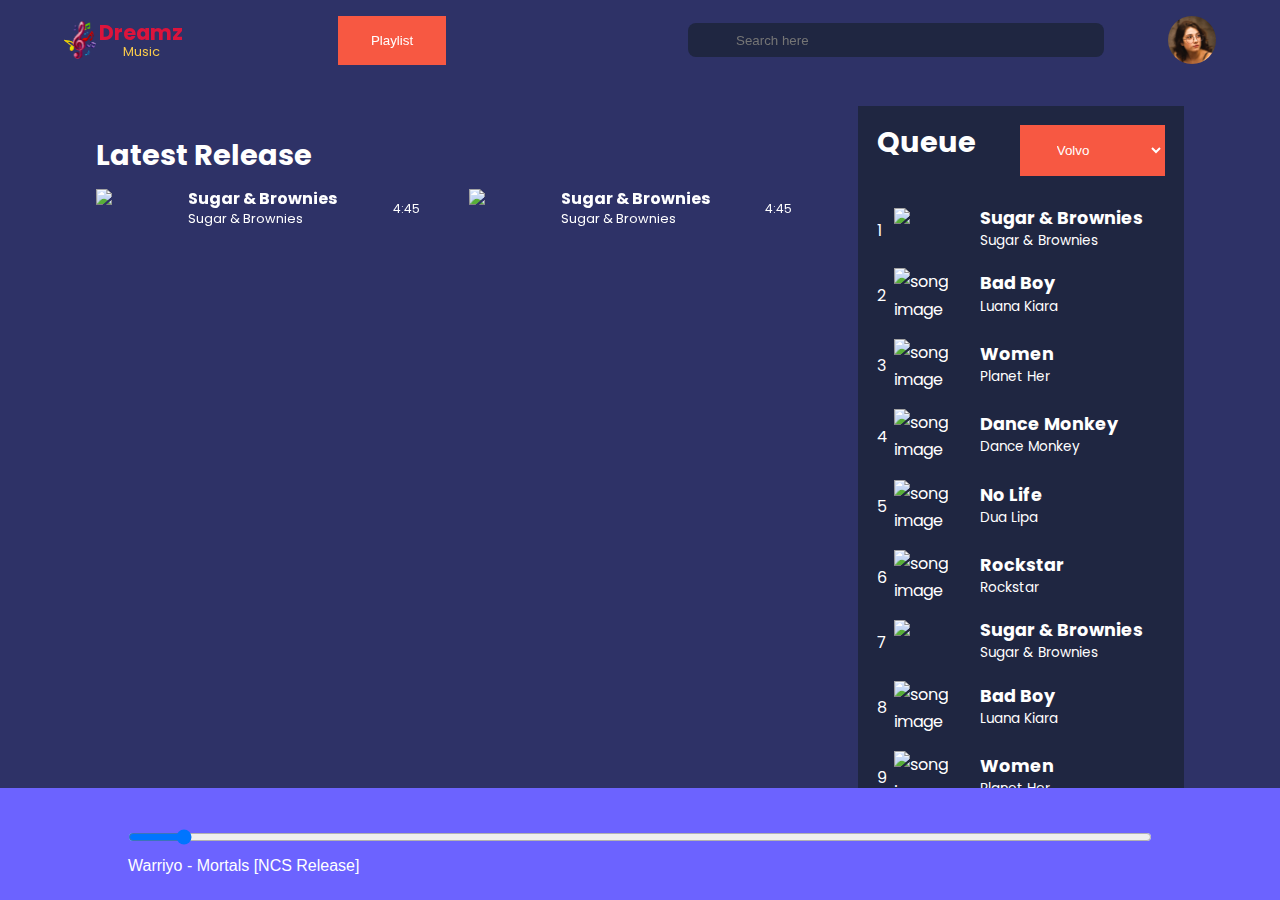
==== singleScreen.html @ 4798f941 "Start worcking on single song screen" ====
<!DOCTYPE html>
<html lang="en">

<head>
    <meta charset="UTF-8" />
    <meta name="viewport" content="width=device-width, initial-scale=1.0" />
    <meta http-equiv="X-UA-Compatible" content="ie=edge" />

    <title>Single Screen</title>

    <!-- Iconsout cdn -->
    <link rel="stylesheet" href="https://unicons.iconscout.com/release/v4.0.0/css/line.css" />

    <!-- swiper js used for slider -->
    <link rel="stylesheet" href="https://cdn.jsdelivr.net/npm/swiper@8/swiper-bundle.min.css" />

    <!-- costom css -->
    <link rel="stylesheet" href="single.css" />

</head>

<body>
    <!-- navigation starts -->
    <nav>
        <div class="container nav__container">
            <a href="index.html" class="logo__image">
                <img src="images/Music-logo.png">
                <div class="logo_info">
                    <h4>Dreamz</h4>
                    <p>Music</p>
                </div>
            </a>

            <div class="nav__playlist">
                <button class="playlist btn btn-primary">Playlist</button>
            </div>

            <ul class="nav__menu">

                <form class="search__form">
                    <input type="search" placeholder="Search here">
                    <div class="search__icon">
                        <i class="uil uil-search"></i>
                    </div>
                    <div class="search__icon-voice">
                        <i class="uil uil-microphone"></i>
                    </div>
                </form>

                <div class="nav__notification">
                    <i class="uil uil-bell"></i>
                </div>

                <div href="index.html" class="user__image">
                    <img src="images/user.jpg">
                </div>

            </ul>
            <button class="open-menu-btn">
                <i class="uil uil-list-ul"></i>
            </button>
            <button class="close-menu-btn">
                <i class="uil uil-multiply"></i>
            </button>
        </div>
    </nav>
    <!-- navigation ends -->


    <!-- Main Starts -->
    <section class="container main__container">

        <main class="main__left scroll__hide">

            <div class="latest__release swiper mySwiper2">

                <div class="latest__release-heading">
                    <h2>Latest Release</h2>
                </div>

                <div class="latest__release-cards swiper-wrapper">

                    <div class="release-card swiper-slide">
                        <div class="release__image">
                            <img src="https://a10.gaanacdn.com/gn_img/albums/10q3ZR1352/0q3ZoNg0W5/size_m.webp">
                        </div>
                        <div class="release__song-title">
                            <h4>Sugar & Brownies</h4>
                            <p>Sugar & Brownies</p>
                        </div>
                        <div class="release__song-details">
                            <div class="release__song-rating">
                                <i class="uil uil-heart"></i>
                                <i class="uil uil-heart"></i>
                                <i class="uil uil-heart"></i>
                            </div>
                            <div class="release__song-duration">
                                <p>4:45</p>
                            </div>
                        </div>
                    </div>

                    <div class="release-card swiper-slide">
                        <div class="release__image">
                            <img src="https://a10.gaanacdn.com/gn_img/albums/10q3ZR1352/0q3ZoNg0W5/size_m.webp">
                        </div>
                        <div class="release__song-title">
                            <h4>Sugar & Brownies</h4>
                            <p>Sugar & Brownies</p>
                        </div>
                        <div class="release__song-details">
                            <div class="release__song-rating">
                                <i class="uil uil-heart"></i>
                                <i class="uil uil-heart"></i>
                                <i class="uil uil-heart"></i>
                            </div>
                            <div class="release__song-duration">
                                <p>4:45</p>
                            </div>
                        </div>
                    </div>

                    <div class="release-card swiper-slide">
                        <div class="release__image">
                            <img src="https://a10.gaanacdn.com/gn_img/albums/10q3ZR1352/0q3ZoNg0W5/size_m.webp">
                        </div>
                        <div class="release__song-title">
                            <h4>Sugar & Brownies</h4>
                            <p>Sugar & Brownies</p>
                        </div>
                        <div class="release__song-details">
                            <div class="release__song-rating">
                                <i class="uil uil-heart"></i>
                                <i class="uil uil-heart"></i>
                                <i class="uil uil-heart"></i>
                            </div>
                            <div class="release__song-duration">
                                <p>4:45</p>
                            </div>
                        </div>
                    </div>

                    <div class="release-card swiper-slide">
                        <div class="release__image">
                            <img src="https://a10.gaanacdn.com/gn_img/albums/10q3ZR1352/0q3ZoNg0W5/size_m.webp">
                        </div>
                        <div class="release__song-title">
                            <h4>Sugar & Brownies</h4>
                            <p>Sugar & Brownies</p>
                        </div>
                        <div class="release__song-details">
                            <div class="release__song-rating">
                                <i class="uil uil-heart"></i>
                                <i class="uil uil-heart"></i>
                                <i class="uil uil-heart"></i>
                            </div>
                            <div class="release__song-duration">
                                <p>4:45</p>
                            </div>
                        </div>
                    </div>

                    <div class="release-card swiper-slide">
                        <div class="release__image">
                            <img src="https://a10.gaanacdn.com/gn_img/albums/10q3ZR1352/0q3ZoNg0W5/size_m.webp">
                        </div>
                        <div class="release__song-title">
                            <h4>Sugar & Brownies</h4>
                            <p>Sugar & Brownies</p>
                        </div>
                        <div class="release__song-details">
                            <div class="release__song-rating">
                                <i class="uil uil-heart"></i>
                                <i class="uil uil-heart"></i>
                                <i class="uil uil-heart"></i>
                            </div>
                            <div class="release__song-duration">
                                <p>4:45</p>
                            </div>
                        </div>
                    </div>

                    <div class="release-card swiper-slide">
                        <div class="release__image">
                            <img src="https://a10.gaanacdn.com/gn_img/albums/10q3ZR1352/0q3ZoNg0W5/size_m.webp">
                        </div>
                        <div class="release__song-title">
                            <h4>Sugar & Brownies</h4>
                            <p>Sugar & Brownies</p>
                        </div>
                        <div class="release__song-details">
                            <div class="release__song-rating">
                                <i class="uil uil-heart"></i>
                                <i class="uil uil-heart"></i>
                                <i class="uil uil-heart"></i>
                            </div>
                            <div class="release__song-duration">
                                <p>4:45</p>
                            </div>
                        </div>
                    </div>

                    <div class="release-card swiper-slide">
                        <div class="release__image">
                            <img src="https://a10.gaanacdn.com/gn_img/albums/10q3ZR1352/0q3ZoNg0W5/size_m.webp">
                        </div>
                        <div class="release__song-title">
                            <h4>Sugar & Brownies</h4>
                            <p>Sugar & Brownies</p>
                        </div>
                        <div class="release__song-details">
                            <div class="release__song-rating">
                                <i class="uil uil-heart"></i>
                                <i class="uil uil-heart"></i>
                                <i class="uil uil-heart"></i>
                            </div>
                            <div class="release__song-duration">
                                <p>4:45</p>
                            </div>
                        </div>
                    </div>

                    <div class="release-card swiper-slide">
                        <div class="release__image">
                            <img src="https://a10.gaanacdn.com/gn_img/albums/10q3ZR1352/0q3ZoNg0W5/size_m.webp">
                        </div>
                        <div class="release__song-title">
                            <h4>Sugar & Brownies</h4>
                            <p>Sugar & Brownies</p>
                        </div>
                        <div class="release__song-details">
                            <div class="release__song-rating">
                                <i class="uil uil-heart"></i>
                                <i class="uil uil-heart"></i>
                                <i class="uil uil-heart"></i>
                            </div>
                            <div class="release__song-duration">
                                <p>4:45</p>
                            </div>
                        </div>
                    </div>

                </div>
            </div>
        
        </main>

        <aside class="main__right queue">
            <div class="queue__headings">
                <h2>Queue</h2>

                <select name="queue__options" id="queue__options" class="btn btn-primary">
                    <option value="volvo" class="queue__option">Volvo</option>
                    <option value="saab" class="queue__option">Saab</option>
                    <option value="mercedes" class="queue__option">Mercedes</option>
                    <option value="audi" class="queue__option">Audi</option>
                </select>
            </div>
            <ol class="queue__songs scroll__hide">

                <article class="queue__song">
                    <p class="num">1</p>
                    <div class="queue__image">
                        <img src="https://a10.gaanacdn.com/gn_img/albums/10q3ZR1352/0q3ZoNg0W5/size_m.webp">
                    </div>
                    <div class="queue__song-info">
                        <h4>Sugar & Brownies</h4>
                        <p>Sugar & Brownies</p>
                    </div>
                    <div class="song__favorite">
                        <i class="uil uil-heart"></i>
                    </div>
                </article>


                <article class="queue__song">
                    <p class="num">2</p>
                    <div class="queue__image">
                        <img src="https://a10.gaanacdn.com/gn_img/albums/zLp36PvbrG/Lp36pPr8br/size_m.webp"
                            alt="song image">
                    </div>
                    <div class="queue__song-info">
                        <h4>Bad Boy</h4>
                        <p>Luana Kiara</p>
                    </div>
                    <div class="song__favorite">
                        <i class="uil uil-heart"></i>
                    </div>
                </article>

                <article class="queue__song">
                    <p class="num">3</p>
                    <div class="queue__image">
                        <img src="https://a10.gaanacdn.com/gn_img/albums/g4w3vwrWjJ/w3vwBQePWj/size_m.webp"
                            alt="song image">
                    </div>
                    <div class="queue__song-info">
                        <h4>Women</h4>
                        <p>Planet Her</p>
                    </div>
                    <div class="song__favorite">
                        <i class="uil uil-heart"></i>
                    </div>
                </article>

                <article class="queue__song">
                    <p class="num">4</p>
                    <div class="queue__image">
                        <img src="https://a10.gaanacdn.com/gn_img/albums/10q3Zj1352/0q3Z0d9Mb5/size_m.webp"
                            alt="song image">
                    </div>
                    <div class="queue__song-info">
                        <h4>Dance Monkey</h4>
                        <p>Dance Monkey</p>
                    </div>
                    <div class="song__favorite">
                        <i class="uil uil-heart"></i>
                    </div>
                </article>

                <article class="queue__song">
                    <p class="num">5</p>
                    <div class="queue__image">
                        <img src="https://a10.gaanacdn.com/gn_img/albums/R7vKXr6Wmr/7vKXa45x3m/size_m.webp"
                            alt="song image">
                    </div>
                    <div class="queue__song-info">
                        <h4>No Life</h4>
                        <p>Dua Lipa</p>
                    </div>
                    <div class="song__favorite">
                        <i class="uil uil-heart"></i>
                    </div>
                </article>

                <article class="queue__song">
                    <p class="num">6</p>
                    <div class="queue__image">
                        <img src="https://a10.gaanacdn.com/gn_img/albums/MmqK5EKwRO/mqK597RmKw/size_m.webp"
                            alt="song image">
                    </div>
                    <div class="queue__song-info">
                        <h4>Rockstar</h4>
                        <p>Rockstar</p>
                    </div>
                    <div class="song__favorite">
                        <i class="uil uil-heart"></i>
                    </div>
                </article>

                <article class="queue__song">
                    <p class="num">7</p>
                    <div class="queue__image">
                        <img src="https://a10.gaanacdn.com/gn_img/albums/10q3ZR1352/0q3ZoNg0W5/size_m.webp">
                    </div>
                    <div class="queue__song-info">
                        <h4>Sugar & Brownies</h4>
                        <p>Sugar & Brownies</p>
                    </div>
                    <div class="song__favorite">
                        <i class="uil uil-heart"></i>
                    </div>
                </article>


                <article class="queue__song">
                    <p class="num">8</p>
                    <div class="queue__image">
                        <img src="https://a10.gaanacdn.com/gn_img/albums/zLp36PvbrG/Lp36pPr8br/size_m.webp"
                            alt="song image">
                    </div>
                    <div class="queue__song-info">
                        <h4>Bad Boy</h4>
                        <p>Luana Kiara</p>
                    </div>
                    <div class="song__favorite">
                        <i class="uil uil-heart"></i>
                    </div>
                </article>

                <article class="queue__song">
                    <p class="num">9</p>
                    <div class="queue__image">
                        <img src="https://a10.gaanacdn.com/gn_img/albums/g4w3vwrWjJ/w3vwBQePWj/size_m.webp"
                            alt="song image">
                    </div>
                    <div class="queue__song-info">
                        <h4>Women</h4>
                        <p>Planet Her</p>
                    </div>
                    <div class="song__favorite">
                        <i class="uil uil-heart"></i>
                    </div>
                </article>

                <article class="queue__song">
                    <p class="num">10</p>
                    <div class="queue__image">
                        <img src="https://a10.gaanacdn.com/gn_img/albums/10q3Zj1352/0q3Z0d9Mb5/size_m.webp"
                            alt="song image">
                    </div>
                    <div class="queue__song-info">
                        <h4>Dance Monkey</h4>
                        <p>Dance Monkey</p>
                    </div>
                    <div class="song__favorite">
                        <i class="uil uil-heart"></i>
                    </div>
                </article>

                <article class="queue__song">
                    <p class="num">11</p>
                    <div class="queue__image">
                        <img src="https://a10.gaanacdn.com/gn_img/albums/R7vKXr6Wmr/7vKXa45x3m/size_m.webp"
                            alt="song image">
                    </div>
                    <div class="queue__song-info">
                        <h4>No Life</h4>
                        <p>Dua Lipa</p>
                    </div>
                    <div class="song__favorite">
                        <i class="uil uil-heart"></i>
                    </div>
                </article>

                <article class="queue__song">
                    <p class="num">12</p>
                    <div class="queue__image">
                        <img src="https://a10.gaanacdn.com/gn_img/albums/MmqK5EKwRO/mqK597RmKw/size_m.webp"
                            alt="song image">
                    </div>
                    <div class="queue__song-info">
                        <h4>Rockstar</h4>
                        <p>Rockstar</p>
                    </div>
                    <div class="song__favorite">
                        <i class="uil uil-heart"></i>
                    </div>
                </article>

                <article class="queue__song">
                    <p class="num">13</p>
                    <div class="queue__image">
                        <img src="https://a10.gaanacdn.com/gn_img/albums/10q3ZR1352/0q3ZoNg0W5/size_m.webp">
                    </div>
                    <div class="queue__song-info">
                        <h4>Sugar & Brownies</h4>
                        <p>Sugar & Brownies</p>
                    </div>
                    <div class="song__favorite">
                        <i class="uil uil-heart"></i>
                    </div>
                </article>


                <article class="queue__song">
                    <p class="num">14</p>
                    <div class="queue__image">
                        <img src="https://a10.gaanacdn.com/gn_img/albums/zLp36PvbrG/Lp36pPr8br/size_m.webp"
                            alt="song image">
                    </div>
                    <div class="queue__song-info">
                        <h4>Bad Boy</h4>
                        <p>Luana Kiara</p>
                    </div>
                    <div class="song__favorite">
                        <i class="uil uil-heart"></i>
                    </div>
                </article>

                <article class="queue__song">
                    <p class="num">15</p>
                    <div class="queue__image">
                        <img src="https://a10.gaanacdn.com/gn_img/albums/g4w3vwrWjJ/w3vwBQePWj/size_m.webp"
                            alt="song image">
                    </div>
                    <div class="queue__song-info">
                        <h4>Women</h4>
                        <p>Planet Her</p>
                    </div>
                    <div class="song__favorite">
                        <i class="uil uil-heart"></i>
                    </div>
                </article>

                <article class="queue__song">
                    <p class="num">16</p>
                    <div class="queue__image">
                        <img src="https://a10.gaanacdn.com/gn_img/albums/10q3Zj1352/0q3Z0d9Mb5/size_m.webp"
                            alt="song image">
                    </div>
                    <div class="queue__song-info">
                        <h4>Dance Monkey</h4>
                        <p>Dance Monkey</p>
                    </div>
                    <div class="song__favorite">
                        <i class="uil uil-heart"></i>
                    </div>
                </article>

                <article class="queue__song">
                    <p class="num">17</p>
                    <div class="queue__image">
                        <img src="https://a10.gaanacdn.com/gn_img/albums/R7vKXr6Wmr/7vKXa45x3m/size_m.webp"
                            alt="song image">
                    </div>
                    <div class="queue__song-info">
                        <h4>No Life</h4>
                        <p>Dua Lipa</p>
                    </div>
                    <div class="song__favorite">
                        <i class="uil uil-heart"></i>
                    </div>
                </article>

                <article class="queue__song">
                    <p class="num">18</p>
                    <div class="queue__image">
                        <img src="https://a10.gaanacdn.com/gn_img/albums/MmqK5EKwRO/mqK597RmKw/size_m.webp"
                            alt="song image">
                    </div>
                    <div class="queue__song-info">
                        <h4>Rockstar</h4>
                        <p>Rockstar</p>
                    </div>
                    <div class="song__favorite">
                        <i class="uil uil-heart"></i>
                    </div>
                </article>

                <article class="queue__song">
                    <p class="num">19</p>
                    <div class="queue__image">
                        <img src="https://a10.gaanacdn.com/gn_img/albums/10q3ZR1352/0q3ZoNg0W5/size_m.webp">
                    </div>
                    <div class="queue__song-info">
                        <h4>Sugar & Brownies</h4>
                        <p>Sugar & Brownies</p>
                    </div>
                    <div class="song__favorite">
                        <i class="uil uil-heart"></i>
                    </div>
                </article>


                <article class="queue__song">
                    <p class="num">20</p>
                    <div class="queue__image">
                        <img src="https://a10.gaanacdn.com/gn_img/albums/zLp36PvbrG/Lp36pPr8br/size_m.webp"
                            alt="song image">
                    </div>
                    <div class="queue__song-info">
                        <h4>Bad Boy</h4>
                        <p>Luana Kiara</p>
                    </div>
                    <div class="song__favorite">
                        <i class="uil uil-heart"></i>
                    </div>
                </article>

                <article class="queue__song">
                    <p class="num">21</p>
                    <div class="queue__image">
                        <img src="https://a10.gaanacdn.com/gn_img/albums/g4w3vwrWjJ/w3vwBQePWj/size_m.webp"
                            alt="song image">
                    </div>
                    <div class="queue__song-info">
                        <h4>Women</h4>
                        <p>Planet Her</p>
                    </div>
                    <div class="song__favorite">
                        <i class="uil uil-heart"></i>
                    </div>
                </article>

                <article class="queue__song">
                    <p class="num">22</p>
                    <div class="queue__image">
                        <img src="https://a10.gaanacdn.com/gn_img/albums/10q3Zj1352/0q3Z0d9Mb5/size_m.webp"
                            alt="song image">
                    </div>
                    <div class="queue__song-info">
                        <h4>Dance Monkey</h4>
                        <p>Dance Monkey</p>
                    </div>
                    <div class="song__favorite">
                        <i class="uil uil-heart"></i>
                    </div>
                </article>

                <article class="queue__song">
                    <p class="num">23</p>
                    <div class="queue__image">
                        <img src="https://a10.gaanacdn.com/gn_img/albums/R7vKXr6Wmr/7vKXa45x3m/size_m.webp"
                            alt="song image">
                    </div>
                    <div class="queue__song-info">
                        <h4>No Life</h4>
                        <p>Dua Lipa</p>
                    </div>
                    <div class="song__favorite">
                        <i class="uil uil-heart"></i>
                    </div>
                </article>

                <article class="queue__song">
                    <p class="num">24</p>
                    <div class="queue__image">
                        <img src="https://a10.gaanacdn.com/gn_img/albums/MmqK5EKwRO/mqK597RmKw/size_m.webp"
                            alt="song image">
                    </div>
                    <div class="queue__song-info">
                        <h4>Rockstar</h4>
                        <p>Rockstar</p>
                    </div>
                    <div class="song__favorite">
                        <i class="uil uil-heart"></i>
                    </div>
                </article>
            </ol>


        </aside>

        <footer class="player">

            <input type="range" name="range" id="myProgressBar" min="0" value="0" max="100">

            <div class="icons">
                <!-- fontawesome icons -->
                <i class="fas fa-2x fa-step-backward" id="previous"></i>
                <i class="far fa-2x fa-play-circle" id="masterPlay"></i>
                <i class="fas fa-2x fa-step-forward" id="next"></i>
            </div>

            <div class="songInfo">
                <span id="masterSongName">Warriyo - Mortals [NCS
                    Release]</span>
            </div>

        </footer>
    </section>
    <!-- Main Ends -->



    <!-- Swiper JS -->
    <script src="https://cdn.jsdelivr.net/npm/swiper/swiper-bundle.min.js"></script>

    <!-- Font-awesome Js -->
    <script src="https://kit.fontawesome.com/26504e4a1f.js" crossorigin="anonymous"></script>

    <!-- Custom Js -->
    <script src="script.js"></script>

</body>
</html>
---- single.css ----
@import url("https://fonts.googleapis.com/css2?family=Poppins:wght@100;300;400;500;600&display=swap");

/* ===========  Util Css ========== */
* {
    margin: 0;
    padding: 0;
    outline: 0;
    border: 0;
    text-decoration: none;
    box-sizing: border-box;
}

:root {
    --color-primary: #6c63ff;
    --color-success: #00bf8e;
    --color-warning: #f7c94b;
    --color-danger: #f75842;
    --color-danger-variant: rgba(247, 88, 66, 0.4);
    --color-white: #fff;
    --color-light: rgba(255, 255, 255, 0.7);
    --color-black: #000;
    --color-bg: #1f2641;
    --color-bg1: #2e3267;
    --color-bg2: #424890;
    --color-logo1: crimson;

    --container-width-lg: 85%;
    --container-width-md: 90%;
    --container-width-sm: 94%;

    --transition: all 400ms ease;
}

body {
    font-family: "Poppins", sans-serif;
    background: var(--color-bg1);
    color: var(--color-white);
    line-height: 1.7;
}

.container {
    width: var(--container-width-lg);
    margin: 0 auto;
}

section {
    padding-top: 1rem;
}



h1,
h2,
h3,
h4,
h5 {
    line-height: 1.2;
}

h1 {
    font-size: 2.4rem;
}

h2 {
    font-size: 1.8rem;
}

h3 {
    font-size: 1.6rem;
}

h4 {
    font-size: 1.3rem;
}

a {
    color: var(--color-white);
}

img {
    width: 100%;
    display: block;
    object-fit: cover;
}

.btn {
    display: inline-block;
    background: var(--color-white);
    color: var(--color-black);
    padding: 1rem 2rem;
    border: 1px solid transparent;
    font-weight: 500;
    transition: var(--transition);
}

.btn:hover {
    background: transparent;
    color: var(--color-white);
    border-color: var(--color-white);
}

.btn-primary {
    background: var(--color-danger);
    color: var(--color-white);
}

/* Hide scrollbar for IE, Edge and Firefox */
.scroll__hide {
    -ms-overflow-style: none;
    /* IE and Edge */
    scrollbar-width: none;
    /* Firefox */
}

.scroll__hide::-webkit-scrollbar {
    display: none;
}

/* ========= NAV-BAR  Starts========= */

nav {
    background: transparent;
    width: 100vw;
    height: 5rem;
    position: fixed;
    top: 0;
    z-index: 100;
}

/* change navbar style on scroll using javascript */
.window-scroll {
    background: var(--color-primary);
    box-shadow: 0 1rem 2rem rgba(0, 0, 0, 0.2);
}

.nav__container {
    height: 100%;
    width: 90%;
    display: flex;
    justify-content: space-between;
    align-items: center;
}



/* logo */

.logo__image {
    display: flex;
    width: 2rem;
    gap: 0.2rem;
    align-items: center;
}


.logo_info {
    text-align: center;
}

.logo_info h4 {
    color: var(--color-logo1);
}

.logo_info p {
    line-height: 1;
    color: var(--color-warning);
    font-size: 0.8rem;
}

.nav__playlist {
    font-size: 0.9rem;

}

/* nav-menu */

.nav__menu {
    display: flex;
    align-items: center;
    gap: 2rem;
}

input {
    width: 100%;
    padding: .6rem 1rem .6rem 3rem;
    background: var(--color-bg);
    color: var(--color-white);
    border-radius: .5rem;
}

.search__form {
    position: relative;
    width: 26rem;
}

.search__icon {
    position: absolute;
    top: 0.2rem;
    left: 0.7rem;
}

.search__icon-voice {
    position: absolute;
    top: 0.2rem;
    right: 1.2rem;
}

.nav__notification {
    font-size: 1.2rem;
}

.user__image {
    width: 3rem;
    border-radius: 50%;
    overflow: hidden;
}

nav button {
    display: none;
}

.nav__menu a {
    font-size: 0.9rem;
    transition: var(--transition);
}

.nav__menu a:hover {
    color: var(--color-bg2);
}

/* ========= NAV-BAR  Ends========= */




/* ========= Main-Left  Starts========= */

.main__container {
    height: 90vh;
    margin-top: 10vh;
    display: grid;
    grid-template-columns: 70% 30%;
}


.main__left {
    padding-right: 2rem;
    width: 100%;
    height: 100%;
    overflow-y: scroll;
}

.main_slide-image {
    transition: var(--transition);
}

.main_slide-image:hover {
    transform: scale(1.2);
}

.main__left h2 {
    margin-top: 2rem;
}

.latest__release-cards {
    margin-top: 1rem;
}

.release-card {
    display: grid;
    grid-template-columns: .9fr 3fr 0.8fr;
    align-items: center;
}

.release__image {
    width: 100%;
    height: 100%;
}

.release__song-title {
    margin-left: 1.5rem;
}


.release__song-title h4 {
    font-size: 1rem;
}

.release__song-title p {
    font-size: .8rem;
}

.release__song-details {
    font-size: .75rem;
}



/* ========= Main-Left  Ends========= */


/* ========= Main-Right  Starts========= */

.main__right {
    position: relative;
    width: 100%;
    height: 100%;
    display: flex;
    flex-direction: column;
    overflow-y: hidden;
    background: var(--color-bg);
    padding: 1.2rem;
}

.queue__headings {
    width: 100%;
    display: grid;
    grid-template-columns: 1fr 1fr;
    margin-bottom: 2rem;
}


.queue__songs {
    height: 100%;
    display: flex;
    flex-direction: column;
    gap: 1rem;
    overflow-y: scroll;
    padding-bottom: 8rem;
}

.queue__song {
    width: 100%;
    display: grid;
    grid-template-columns: .25fr .8fr 3fr 0.2fr;
    align-items: center;
}

.queue__image {
    width: 100%;
    height: 100%;
}

.queue__song-info {
    margin-left: 2rem;
}


.queue__song-info h4 {
    font-size: 1.1rem;
}

.queue__song-info p {
    font-size: .85rem;
}

/* ========= Main-Right  Ends========= */


/* ========= Footer-Player  Starts========= */
footer {
    position: absolute;
    bottom: 0;
    left: 0;
    width: 100vw;
    height: 7rem;
    background-color: var(--color-primary);
    display: flex;
    justify-content: center;
    align-items: center;
    flex-direction: column;
    z-index: 11;
    overflow: hidden;
}

.icons {
    margin-top: 14px;
}

.icons i {
    cursor: pointer;
}

#myProgressBar {
    width: 80vw;
    cursor: pointer;
}

.timestamp {
    margin: 0 23px;
}

.timestamp i {
    cursor: pointer;
}

.songInfo {
    position: absolute;
    top: 4rem;
    left: 10vw;
    font-family: 'Varela Round', sans-serif;
}


/* ========= Footer-Player  Ends ========= */


/* ========= Tblet-Meadia Queries Starts ========= */
@media screen and (max-width:1080px) {
    .container {
        width: var(--container-width-md);

    }

    h1 {
        font-size: 2.2rem;
    }

    h2 {
        font-size: 1.5rem;
    }

    h3 {
        font-size: 1.4rem;
    }

    h4 {
        font-size: 1.2rem;
    }

    /* ========= NAV-BAR  Starts========= */

    .btn {
        padding: .9rem 1.6rem;
    }

    nav {
        height: 4.5rem;
    }

    .search__form {
        width: 22rem;
    }

    /* ========= NAV-BAR  Ends========= */

    /* ========= Main-Left  Starts========= */

    .main__left {
        padding-right: 1.5rem;
    }

    .main_slide-image:hover {
        transform: scale(1.1);
    }

    .main__left h2 {
        margin-top: 1.5rem;
    }

    .latest__release-cards {
        margin-top: .9rem;
    }

    .release__song-title {
        margin-left: 1.1rem;
    }


    .release__song-title h4 {
        font-size: .9rem;
    }

    .release__song-title p {
        font-size: .7rem;
    }

    .release__song-details {
        font-size: .65rem;
    }

   

    /* ========= Main-Left  Ends========= */

    /* ========= Main-Right  Starts========= */

    .queue__song-info {
        margin-left: 1rem;
    }

    .queue__song-info h4 {
        font-size: 1rem;
    }

    .queue__song p {
        font-size: .8rem;
    }

    /* ========= Main-Right Ends========= */

    /* ========= Player Starts========= */
    .player {
        height: 6rem;
    }

    .icons {
        margin-top: 0;
    }

    .songInfo {
        top: 3rem;
    }

    /* ========= Player Ends========= */
}


/* ========= Tblet-Meadia Queries Ends ========= */

/* ========= Phone Queries Starts ========= */
@media screen and (max-width:600px) {
    .container {
        width: var(--container-width-sm);
    }

    .logo_info {
        display: none;
    }

    .btn {
        padding: 5px;
    }

    .search__form {
        width: auto;
    }

    .main__container {
        grid-template-columns: 1fr;
        /* position: relative; */
    }

    .main__right {
        position: fixed;
        right: 3%;
        top: 10%;
        z-index: 10;
        width: 94%;
        background: var(--color-bg);
        padding: 1.5rem;
        display: none;
        transition: var(--transition);
    }

    .songInfo {
        top: 0;
        left: 30%;
    }


}


/* ========= Phone Queries Ends ========= */
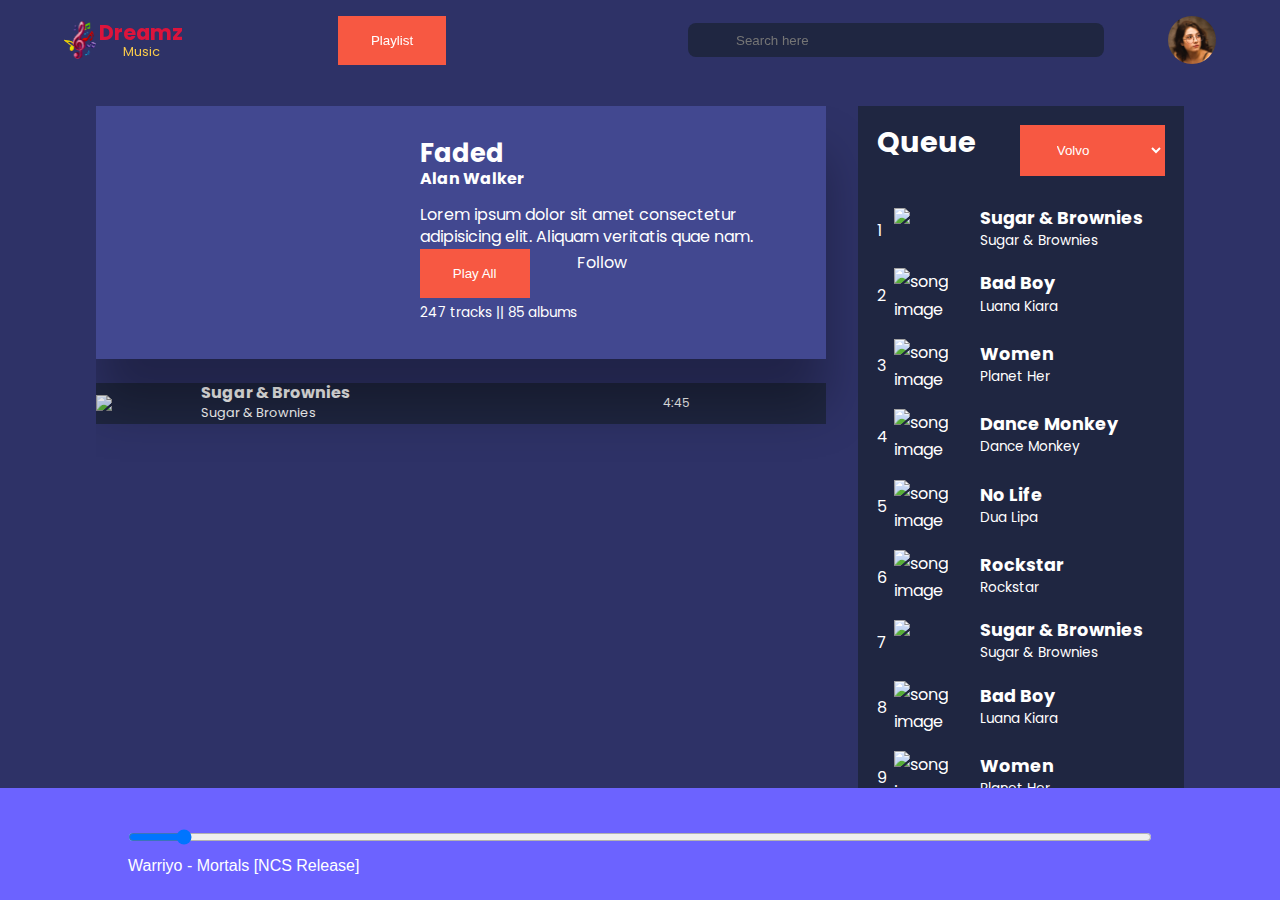
==== commit baeb2b96: "Update singleScreen.html" ====
--- a/singleScreen.html
+++ b/singleScreen.html
@@ -72,177 +72,62 @@
 
         <main class="main__left scroll__hide">
 
-            <div class="latest__release swiper mySwiper2">
-
-                <div class="latest__release-heading">
-                    <h2>Latest Release</h2>
+            <article class="main__song">
+                <div class="main__song-image">
+                    <img src="https://a10.gaanacdn.com/gn_img/albums/Rz4W8evbxD/4W8eMvY1bx/size_l.jpg" alt="">
                 </div>
-
-                <div class="latest__release-cards swiper-wrapper">
-
-                    <div class="release-card swiper-slide">
-                        <div class="release__image">
-                            <img src="https://a10.gaanacdn.com/gn_img/albums/10q3ZR1352/0q3ZoNg0W5/size_m.webp">
+                <div class="main__song-info">
+                    <div class="main__song-details">
+                        <div class="main__song-title">
+                            <h3>Faded</h3>
                         </div>
-                        <div class="release__song-title">
-                            <h4>Sugar & Brownies</h4>
-                            <p>Sugar & Brownies</p>
+                        <div class="main__song-artist">
+                            <h5>Alan Walker</h5>
                         </div>
-                        <div class="release__song-details">
-                            <div class="release__song-rating">
-                                <i class="uil uil-heart"></i>
-                                <i class="uil uil-heart"></i>
-                                <i class="uil uil-heart"></i>
-                            </div>
-                            <div class="release__song-duration">
-                                <p>4:45</p>
-                            </div>
+                        <p>Lorem ipsum dolor sit amet consectetur adipisicing elit. Aliquam veritatis quae nam.</p>
+                    </div>
+                    <div class="main__song-actions">
+                        <div class="main__song-play">
+                            <button class="btn btn-primary">Play All</button>
+                            <p>247 tracks || 85 albums</p>
                         </div>
-                    </div>
-
-                    <div class="release-card swiper-slide">
-                        <div class="release__image">
-                            <img src="https://a10.gaanacdn.com/gn_img/albums/10q3ZR1352/0q3ZoNg0W5/size_m.webp">
+                        <div class="main__song-follow">
+                            <p>Follow</p>
                         </div>
-                        <div class="release__song-title">
-                            <h4>Sugar & Brownies</h4>
-                            <p>Sugar & Brownies</p>
+                    </div>
+
+                </div>
+
+            </article>
+
+            <div class="playlist__tracks">
+
+                <div class="playlist__track-card">
+                    <div class="playlist__track-image">
+                        <img src="https://a10.gaanacdn.com/gn_img/albums/10q3ZR1352/0q3ZoNg0W5/size_m.webp">
+                    </div>
+                    <div class="playlist__track-title">
+                        <h4>Sugar & Brownies</h4>
+                        <p>Sugar & Brownies</p>
+                    </div>
+                    <div class="playlist__track-details">
+                        <div class="playlist__track-rating">
+                            <i class="uil uil-heart"></i>
+                            <i class="uil uil-heart"></i>
+                            <i class="uil uil-heart"></i>
                         </div>
-                        <div class="release__song-details">
-                            <div class="release__song-rating">
-                                <i class="uil uil-heart"></i>
-                                <i class="uil uil-heart"></i>
-                                <i class="uil uil-heart"></i>
-                            </div>
-                            <div class="release__song-duration">
-                                <p>4:45</p>
-                            </div>
+                        <div class="playlist__track-duration">
+                            <p>4:45</p>
                         </div>
                     </div>
-
-                    <div class="release-card swiper-slide">
-                        <div class="release__image">
-                            <img src="https://a10.gaanacdn.com/gn_img/albums/10q3ZR1352/0q3ZoNg0W5/size_m.webp">
-                        </div>
-                        <div class="release__song-title">
-                            <h4>Sugar & Brownies</h4>
-                            <p>Sugar & Brownies</p>
-                        </div>
-                        <div class="release__song-details">
-                            <div class="release__song-rating">
-                                <i class="uil uil-heart"></i>
-                                <i class="uil uil-heart"></i>
-                                <i class="uil uil-heart"></i>
-                            </div>
-                            <div class="release__song-duration">
-                                <p>4:45</p>
-                            </div>
-                        </div>
-                    </div>
-
-                    <div class="release-card swiper-slide">
-                        <div class="release__image">
-                            <img src="https://a10.gaanacdn.com/gn_img/albums/10q3ZR1352/0q3ZoNg0W5/size_m.webp">
-                        </div>
-                        <div class="release__song-title">
-                            <h4>Sugar & Brownies</h4>
-                            <p>Sugar & Brownies</p>
-                        </div>
-                        <div class="release__song-details">
-                            <div class="release__song-rating">
-                                <i class="uil uil-heart"></i>
-                                <i class="uil uil-heart"></i>
-                                <i class="uil uil-heart"></i>
-                            </div>
-                            <div class="release__song-duration">
-                                <p>4:45</p>
-                            </div>
-                        </div>
-                    </div>
-
-                    <div class="release-card swiper-slide">
-                        <div class="release__image">
-                            <img src="https://a10.gaanacdn.com/gn_img/albums/10q3ZR1352/0q3ZoNg0W5/size_m.webp">
-                        </div>
-                        <div class="release__song-title">
-                            <h4>Sugar & Brownies</h4>
-                            <p>Sugar & Brownies</p>
-                        </div>
-                        <div class="release__song-details">
-                            <div class="release__song-rating">
-                                <i class="uil uil-heart"></i>
-                                <i class="uil uil-heart"></i>
-                                <i class="uil uil-heart"></i>
-                            </div>
-                            <div class="release__song-duration">
-                                <p>4:45</p>
-                            </div>
-                        </div>
-                    </div>
-
-                    <div class="release-card swiper-slide">
-                        <div class="release__image">
-                            <img src="https://a10.gaanacdn.com/gn_img/albums/10q3ZR1352/0q3ZoNg0W5/size_m.webp">
-                        </div>
-                        <div class="release__song-title">
-                            <h4>Sugar & Brownies</h4>
-                            <p>Sugar & Brownies</p>
-                        </div>
-                        <div class="release__song-details">
-                            <div class="release__song-rating">
-                                <i class="uil uil-heart"></i>
-                                <i class="uil uil-heart"></i>
-                                <i class="uil uil-heart"></i>
-                            </div>
-                            <div class="release__song-duration">
-                                <p>4:45</p>
-                            </div>
-                        </div>
-                    </div>
-
-                    <div class="release-card swiper-slide">
-                        <div class="release__image">
-                            <img src="https://a10.gaanacdn.com/gn_img/albums/10q3ZR1352/0q3ZoNg0W5/size_m.webp">
-                        </div>
-                        <div class="release__song-title">
-                            <h4>Sugar & Brownies</h4>
-                            <p>Sugar & Brownies</p>
-                        </div>
-                        <div class="release__song-details">
-                            <div class="release__song-rating">
-                                <i class="uil uil-heart"></i>
-                                <i class="uil uil-heart"></i>
-                                <i class="uil uil-heart"></i>
-                            </div>
-                            <div class="release__song-duration">
-                                <p>4:45</p>
-                            </div>
-                        </div>
-                    </div>
-
-                    <div class="release-card swiper-slide">
-                        <div class="release__image">
-                            <img src="https://a10.gaanacdn.com/gn_img/albums/10q3ZR1352/0q3ZoNg0W5/size_m.webp">
-                        </div>
-                        <div class="release__song-title">
-                            <h4>Sugar & Brownies</h4>
-                            <p>Sugar & Brownies</p>
-                        </div>
-                        <div class="release__song-details">
-                            <div class="release__song-rating">
-                                <i class="uil uil-heart"></i>
-                                <i class="uil uil-heart"></i>
-                                <i class="uil uil-heart"></i>
-                            </div>
-                            <div class="release__song-duration">
-                                <p>4:45</p>
-                            </div>
-                        </div>
-                    </div>
-
+                    <div class="playlist__track-details-expland">
+                        <i class="uil uil-plus"></i>
+                    </div>
+                
                 </div>
+                
             </div>
-        
+
         </main>
 
         <aside class="main__right queue">
@@ -654,4 +539,5 @@
     <script src="script.js"></script>
 
 </body>
+
 </html>--- a/single.css
+++ b/single.css
@@ -250,26 +250,51 @@
     overflow-y: scroll;
 }
 
-.main_slide-image {
-    transition: var(--transition);
-}
-
-.main_slide-image:hover {
-    transform: scale(1.2);
-}
-
-.main__left h2 {
-    margin-top: 2rem;
-}
-
-.latest__release-cards {
-    margin-top: 1rem;
-}
-
-.release-card {
+/* main__song */
+
+.main__song{
     display: grid;
-    grid-template-columns: .9fr 3fr 0.8fr;
+    grid-template-columns: 40% 60%;
+    background: var(--color-bg2);
+    box-shadow: 0 3rem 3rem rgb(0 0 0 / 30%);
+    position: relative;
+    top:0;
+}
+
+.main__song-info{
+    padding: 2rem;
+    display: flex;
+    flex-direction: column;
+    justify-content: space-around;
+}
+
+.main__song-actions{
+    display: flex;
+}
+
+.main__song-artist{
+    margin-bottom: 1rem;
+    font-size: 1.2rem;
+}
+
+.main__song-details p{
+    line-height: 1.4;
+    font-size: 1rem;
+}
+.main__song-play p{
+    font-size: .85rem;
+    padding: 3px 0;
+}
+
+.playlist__tracks{
+    margin-top: 1.5rem;
+}
+
+.playlist__track-card {
+    display: grid;
+    grid-template-columns: 1fr 6fr 1fr 1fr;
     align-items: center;
+    background: var(--color-bg);
 }
 
 .release__image {
@@ -277,20 +302,20 @@
     height: 100%;
 }
 
-.release__song-title {
+.playlist__track-title {
     margin-left: 1.5rem;
 }
 
 
-.release__song-title h4 {
+.playlist__track-title h4 {
     font-size: 1rem;
 }
 
-.release__song-title p {
+.playlist__track-title p {
     font-size: .8rem;
 }
 
-.release__song-details {
+.playlist__track-details {
     font-size: .75rem;
 }
 
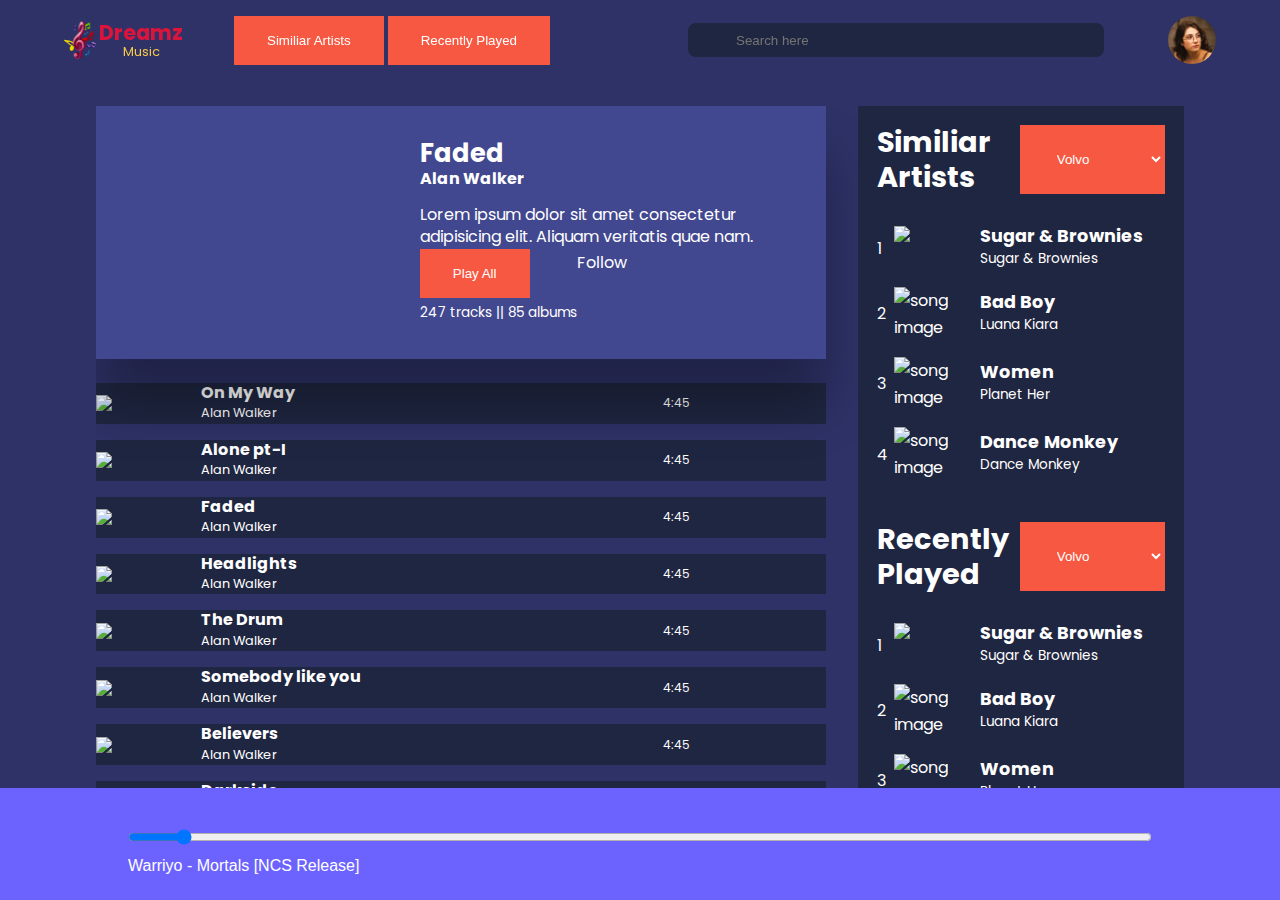
==== commit 62c80ddf: "final touch and complete project" ====
--- a/singleScreen.html
+++ b/singleScreen.html
@@ -32,7 +32,8 @@
             </a>
 
             <div class="nav__playlist">
-                <button class="playlist btn btn-primary">Playlist</button>
+                <button class="playlist btn btn-primary">Similiar Artists</button>
+                <button class="playlist btn btn-primary">Recently Played</button>
             </div>
 
             <ul class="nav__menu">
@@ -104,406 +105,1040 @@
 
                 <div class="playlist__track-card">
                     <div class="playlist__track-image">
-                        <img src="https://a10.gaanacdn.com/gn_img/albums/10q3ZR1352/0q3ZoNg0W5/size_m.webp">
-                    </div>
-                    <div class="playlist__track-title">
-                        <h4>Sugar & Brownies</h4>
-                        <p>Sugar & Brownies</p>
-                    </div>
-                    <div class="playlist__track-details">
-                        <div class="playlist__track-rating">
-                            <i class="uil uil-heart"></i>
-                            <i class="uil uil-heart"></i>
-                            <i class="uil uil-heart"></i>
-                        </div>
-                        <div class="playlist__track-duration">
-                            <p>4:45</p>
-                        </div>
-                    </div>
-                    <div class="playlist__track-details-expland">
-                        <i class="uil uil-plus"></i>
-                    </div>
-                
+                        <img src="https://a10.gaanacdn.com/gn_img/albums/NOXWVRgWkq/OXWV47RRKk/size_xs.webp">
+                    </div>
+                    <div class="playlist__track-title">
+                        <h4>On My Way</h4>
+                        <p>Alan Walker</p>
+                    </div>
+                    <div class="playlist__track-details">
+                        <div class="playlist__track-rating">
+                            <i class="uil uil-heart"></i>
+                            <i class="uil uil-heart"></i>
+                            <i class="uil uil-heart"></i>
+                        </div>
+                        <div class="playlist__track-duration">
+                            <p>4:45</p>
+                        </div>
+                    </div>
+                    <div class="playlist__track-details-expland">
+                        <i class="uil uil-plus"></i>
+                    </div>
+                </div>
+
+                <div class="playlist__track-card">
+                    <div class="playlist__track-image">
+                        <img src="https://a10.gaanacdn.com/gn_img/albums/4Z9bqZoKyQ/Z9bqlvveWy/size_xs.webp">
+                    </div>
+                    <div class="playlist__track-title">
+                        <h4>Alone pt-I</h4>
+                        <p>Alan Walker</p>
+                    </div>
+                    <div class="playlist__track-details">
+                        <div class="playlist__track-rating">
+                            <i class="uil uil-heart"></i>
+                            <i class="uil uil-heart"></i>
+                            <i class="uil uil-heart"></i>
+                        </div>
+                        <div class="playlist__track-duration">
+                            <p>4:45</p>
+                        </div>
+                    </div>
+                    <div class="playlist__track-details-expland">
+                        <i class="uil uil-plus"></i>
+                    </div>
+                </div>
+
+                <div class="playlist__track-card">
+                    <div class="playlist__track-image">
+                        <img src="https://a10.gaanacdn.com/gn_img/albums/9En3pqeWXD/En3p15QPWX/size_xs.webp">
+                    </div>
+                    <div class="playlist__track-title">
+                        <h4>Faded</h4>
+                        <p>Alan Walker</p>
+                    </div>
+                    <div class="playlist__track-details">
+                        <div class="playlist__track-rating">
+                            <i class="uil uil-heart"></i>
+                            <i class="uil uil-heart"></i>
+                            <i class="uil uil-heart"></i>
+                        </div>
+                        <div class="playlist__track-duration">
+                            <p>4:45</p>
+                        </div>
+                    </div>
+                    <div class="playlist__track-details-expland">
+                        <i class="uil uil-plus"></i>
+                    </div>
+                </div>
+
+                <div class="playlist__track-card">
+                    <div class="playlist__track-image">
+                        <img src="https://a10.gaanacdn.com/gn_img/albums/kGxbnw0Ky4/xbnwoP61Ky/size_xs.jpg">
+                    </div>
+                    <div class="playlist__track-title">
+                        <h4>Headlights</h4>
+                        <p>Alan Walker</p>
+                    </div>
+                    <div class="playlist__track-details">
+                        <div class="playlist__track-rating">
+                            <i class="uil uil-heart"></i>
+                            <i class="uil uil-heart"></i>
+                            <i class="uil uil-heart"></i>
+                        </div>
+                        <div class="playlist__track-duration">
+                            <p>4:45</p>
+                        </div>
+                    </div>
+                    <div class="playlist__track-details-expland">
+                        <i class="uil uil-plus"></i>
+                    </div>
+                </div>
+
+                <div class="playlist__track-card">
+                    <div class="playlist__track-image">
+                        <img src="https://a10.gaanacdn.com/gn_img/albums/g4w3vwrWjJ/w3vwxpBPWj/size_xs.jpg">
+                    </div>
+                    <div class="playlist__track-title">
+                        <h4>The Drum</h4>
+                        <p>Alan Walker</p>
+                    </div>
+                    <div class="playlist__track-details">
+                        <div class="playlist__track-rating">
+                            <i class="uil uil-heart"></i>
+                            <i class="uil uil-heart"></i>
+                            <i class="uil uil-heart"></i>
+                        </div>
+                        <div class="playlist__track-duration">
+                            <p>4:45</p>
+                        </div>
+                    </div>
+                    <div class="playlist__track-details-expland">
+                        <i class="uil uil-plus"></i>
+                    </div>
+                </div>
+
+                <div class="playlist__track-card">
+                    <div class="playlist__track-image">
+                        <img src="https://a10.gaanacdn.com/gn_img/albums/z8k3yd1Krx/k3yd0XqnKr/size_xs.jpg">
+                    </div>
+                    <div class="playlist__track-title">
+                        <h4>Somebody like you</h4>
+                        <p>Alan Walker</p>
+                    </div>
+                    <div class="playlist__track-details">
+                        <div class="playlist__track-rating">
+                            <i class="uil uil-heart"></i>
+                            <i class="uil uil-heart"></i>
+                            <i class="uil uil-heart"></i>
+                        </div>
+                        <div class="playlist__track-duration">
+                            <p>4:45</p>
+                        </div>
+                    </div>
+                    <div class="playlist__track-details-expland">
+                        <i class="uil uil-plus"></i>
+                    </div>
+                </div>
+
+                <div class="playlist__track-card">
+                    <div class="playlist__track-image">
+                        <img src="https://a10.gaanacdn.com/gn_img/albums/koMWQ7BKqL/MWQ7V1JaKq/size_xs.webp">
+                    </div>
+                    <div class="playlist__track-title">
+                        <h4>Believers</h4>
+                        <p>Alan Walker</p>
+                    </div>
+                    <div class="playlist__track-details">
+                        <div class="playlist__track-rating">
+                            <i class="uil uil-heart"></i>
+                            <i class="uil uil-heart"></i>
+                            <i class="uil uil-heart"></i>
+                        </div>
+                        <div class="playlist__track-duration">
+                            <p>4:45</p>
+                        </div>
+                    </div>
+                    <div class="playlist__track-details-expland">
+                        <i class="uil uil-plus"></i>
+                    </div>
+                </div>
+
+                <div class="playlist__track-card">
+                    <div class="playlist__track-image">
+                        <img src="https://a10.gaanacdn.com/gn_img/albums/ZaP374RWDy/aP37pPwlWD/size_xs.webp">
+                    </div>
+                    <div class="playlist__track-title">
+                        <h4>Darkside</h4>
+                        <p>Alan Walker</p>
+                    </div>
+                    <div class="playlist__track-details">
+                        <div class="playlist__track-rating">
+                            <i class="uil uil-heart"></i>
+                            <i class="uil uil-heart"></i>
+                            <i class="uil uil-heart"></i>
+                        </div>
+                        <div class="playlist__track-duration">
+                            <p>4:45</p>
+                        </div>
+                    </div>
+                    <div class="playlist__track-details-expland">
+                        <i class="uil uil-plus"></i>
+                    </div>
+                </div>
+
+                <div class="playlist__track-card">
+                    <div class="playlist__track-image">
+                        <img src="https://a10.gaanacdn.com/gn_img/albums/Rz4W8evbxD/4W8eMvY1bx/size_xs.jpg">
+                    </div>
+                    <div class="playlist__track-title">
+                        <h4>Extremes</h4>
+                        <p>Alan Walker</p>
+                    </div>
+                    <div class="playlist__track-details">
+                        <div class="playlist__track-rating">
+                            <i class="uil uil-heart"></i>
+                            <i class="uil uil-heart"></i>
+                            <i class="uil uil-heart"></i>
+                        </div>
+                        <div class="playlist__track-duration">
+                            <p>4:45</p>
+                        </div>
+                    </div>
+                    <div class="playlist__track-details-expland">
+                        <i class="uil uil-plus"></i>
+                    </div>
+                </div>
+
+                <div class="playlist__track-card">
+                    <div class="playlist__track-image">
+                        <img src="https://a10.gaanacdn.com/gn_img/albums/6Zxb2r7b9w/xb2rL1xwb9/size_xs.webp">
+                    </div>
+                    <div class="playlist__track-title">
+                        <h4>Sweet Dreams</h4>
+                        <p>Alan Walker</p>
+                    </div>
+                    <div class="playlist__track-details">
+                        <div class="playlist__track-rating">
+                            <i class="uil uil-heart"></i>
+                            <i class="uil uil-heart"></i>
+                            <i class="uil uil-heart"></i>
+                        </div>
+                        <div class="playlist__track-duration">
+                            <p>4:45</p>
+                        </div>
+                    </div>
+                    <div class="playlist__track-details-expland">
+                        <i class="uil uil-plus"></i>
+                    </div>
+                </div>
+
+                <div class="playlist__track-card">
+                    <div class="playlist__track-image">
+                        <img src="https://a10.gaanacdn.com/gn_img/albums/6Zxb27K9wN/Zxb2JA7Gb9/size_xs.webp">
+                    </div>
+                    <div class="playlist__track-title">
+                        <h4>Lily</h4>
+                        <p>Alan Walker</p>
+                    </div>
+                    <div class="playlist__track-details">
+                        <div class="playlist__track-rating">
+                            <i class="uil uil-heart"></i>
+                            <i class="uil uil-heart"></i>
+                            <i class="uil uil-heart"></i>
+                        </div>
+                        <div class="playlist__track-duration">
+                            <p>4:45</p>
+                        </div>
+                    </div>
+                    <div class="playlist__track-details-expland">
+                        <i class="uil uil-plus"></i>
+                    </div>
+                </div>
+
+                <div class="playlist__track-card">
+                    <div class="playlist__track-image">
+                        <img src="https://a10.gaanacdn.com/gn_img/albums/R7vKX6WmrP/vKX60dmPWm/size_xs.webp">
+                    </div>
+                    <div class="playlist__track-title">
+                        <h4>Don't you hold me down</h4>
+                        <p>Alan Walker</p>
+                    </div>
+                    <div class="playlist__track-details">
+                        <div class="playlist__track-rating">
+                            <i class="uil uil-heart"></i>
+                            <i class="uil uil-heart"></i>
+                            <i class="uil uil-heart"></i>
+                        </div>
+                        <div class="playlist__track-duration">
+                            <p>4:45</p>
+                        </div>
+                    </div>
+                    <div class="playlist__track-details-expland">
+                        <i class="uil uil-plus"></i>
+                    </div>
+                </div>
+
+                <div class="playlist__track-card">
+                    <div class="playlist__track-image">
+                        <img src="https://a10.gaanacdn.com/gn_img/albums/qaLKY623pO/aLKYEjvGKp/size_xs.webp">
+                    </div>
+                    <div class="playlist__track-title">
+                        <h4>Ignite</h4>
+                        <p>Alan Walker</p>
+                    </div>
+                    <div class="playlist__track-details">
+                        <div class="playlist__track-rating">
+                            <i class="uil uil-heart"></i>
+                            <i class="uil uil-heart"></i>
+                            <i class="uil uil-heart"></i>
+                        </div>
+                        <div class="playlist__track-duration">
+                            <p>4:45</p>
+                        </div>
+                    </div>
+                    <div class="playlist__track-details-expland">
+                        <i class="uil uil-plus"></i>
+                    </div>
+                </div>
+
+                <div class="playlist__track-card">
+                    <div class="playlist__track-image">
+                        <img src="https://a10.gaanacdn.com/gn_img/albums/qa4WEkqKP1/4WEk6BqVKP/size_xs.jpg">
+                    </div>
+                    <div class="playlist__track-title">
+                        <h4>Hello World</h4>
+                        <p>Alan Walker</p>
+                    </div>
+                    <div class="playlist__track-details">
+                        <div class="playlist__track-rating">
+                            <i class="uil uil-heart"></i>
+                            <i class="uil uil-heart"></i>
+                            <i class="uil uil-heart"></i>
+                        </div>
+                        <div class="playlist__track-duration">
+                            <p>4:45</p>
+                        </div>
+                    </div>
+                    <div class="playlist__track-details-expland">
+                        <i class="uil uil-plus"></i>
+                    </div>
                 </div>
                 
             </div>
 
         </main>
 
-        <aside class="main__right queue">
-            <div class="queue__headings">
-                <h2>Queue</h2>
-
-                <select name="queue__options" id="queue__options" class="btn btn-primary">
-                    <option value="volvo" class="queue__option">Volvo</option>
-                    <option value="saab" class="queue__option">Saab</option>
-                    <option value="mercedes" class="queue__option">Mercedes</option>
-                    <option value="audi" class="queue__option">Audi</option>
-                </select>
+        <aside class="main__right">
+            <div class="queue">
+                <div class="queue__headings">
+                    <h2>Similiar Artists</h2>
+                
+                    <select name="queue__options" id="queue__options" class="btn btn-primary">
+                        <option value="volvo" class="queue__option">Volvo</option>
+                        <option value="saab" class="queue__option">Saab</option>
+                        <option value="mercedes" class="queue__option">Mercedes</option>
+                        <option value="audi" class="queue__option">Audi</option>
+                    </select>
+                </div>
+                <ol class="queue__songs scroll__hide">
+                
+                    <article class="queue__song">
+                        <p class="num">1</p>
+                        <div class="queue__image">
+                            <img src="https://a10.gaanacdn.com/gn_img/albums/10q3ZR1352/0q3ZoNg0W5/size_m.webp">
+                        </div>
+                        <div class="queue__song-info">
+                            <h4>Sugar & Brownies</h4>
+                            <p>Sugar & Brownies</p>
+                        </div>
+                        <div class="song__favorite">
+                            <i class="uil uil-heart"></i>
+                        </div>
+                    </article>
+                
+                
+                    <article class="queue__song">
+                        <p class="num">2</p>
+                        <div class="queue__image">
+                            <img src="https://a10.gaanacdn.com/gn_img/albums/zLp36PvbrG/Lp36pPr8br/size_m.webp" alt="song image">
+                        </div>
+                        <div class="queue__song-info">
+                            <h4>Bad Boy</h4>
+                            <p>Luana Kiara</p>
+                        </div>
+                        <div class="song__favorite">
+                            <i class="uil uil-heart"></i>
+                        </div>
+                    </article>
+                
+                    <article class="queue__song">
+                        <p class="num">3</p>
+                        <div class="queue__image">
+                            <img src="https://a10.gaanacdn.com/gn_img/albums/g4w3vwrWjJ/w3vwBQePWj/size_m.webp" alt="song image">
+                        </div>
+                        <div class="queue__song-info">
+                            <h4>Women</h4>
+                            <p>Planet Her</p>
+                        </div>
+                        <div class="song__favorite">
+                            <i class="uil uil-heart"></i>
+                        </div>
+                    </article>
+                
+                    <article class="queue__song">
+                        <p class="num">4</p>
+                        <div class="queue__image">
+                            <img src="https://a10.gaanacdn.com/gn_img/albums/10q3Zj1352/0q3Z0d9Mb5/size_m.webp" alt="song image">
+                        </div>
+                        <div class="queue__song-info">
+                            <h4>Dance Monkey</h4>
+                            <p>Dance Monkey</p>
+                        </div>
+                        <div class="song__favorite">
+                            <i class="uil uil-heart"></i>
+                        </div>
+                    </article>
+                
+                    <article class="queue__song">
+                        <p class="num">5</p>
+                        <div class="queue__image">
+                            <img src="https://a10.gaanacdn.com/gn_img/albums/R7vKXr6Wmr/7vKXa45x3m/size_m.webp" alt="song image">
+                        </div>
+                        <div class="queue__song-info">
+                            <h4>No Life</h4>
+                            <p>Dua Lipa</p>
+                        </div>
+                        <div class="song__favorite">
+                            <i class="uil uil-heart"></i>
+                        </div>
+                    </article>
+                
+                    <article class="queue__song">
+                        <p class="num">6</p>
+                        <div class="queue__image">
+                            <img src="https://a10.gaanacdn.com/gn_img/albums/MmqK5EKwRO/mqK597RmKw/size_m.webp" alt="song image">
+                        </div>
+                        <div class="queue__song-info">
+                            <h4>Rockstar</h4>
+                            <p>Rockstar</p>
+                        </div>
+                        <div class="song__favorite">
+                            <i class="uil uil-heart"></i>
+                        </div>
+                    </article>
+                
+                    <article class="queue__song">
+                        <p class="num">7</p>
+                        <div class="queue__image">
+                            <img src="https://a10.gaanacdn.com/gn_img/albums/10q3ZR1352/0q3ZoNg0W5/size_m.webp">
+                        </div>
+                        <div class="queue__song-info">
+                            <h4>Sugar & Brownies</h4>
+                            <p>Sugar & Brownies</p>
+                        </div>
+                        <div class="song__favorite">
+                            <i class="uil uil-heart"></i>
+                        </div>
+                    </article>
+                
+                
+                    <article class="queue__song">
+                        <p class="num">8</p>
+                        <div class="queue__image">
+                            <img src="https://a10.gaanacdn.com/gn_img/albums/zLp36PvbrG/Lp36pPr8br/size_m.webp" alt="song image">
+                        </div>
+                        <div class="queue__song-info">
+                            <h4>Bad Boy</h4>
+                            <p>Luana Kiara</p>
+                        </div>
+                        <div class="song__favorite">
+                            <i class="uil uil-heart"></i>
+                        </div>
+                    </article>
+                
+                    <article class="queue__song">
+                        <p class="num">9</p>
+                        <div class="queue__image">
+                            <img src="https://a10.gaanacdn.com/gn_img/albums/g4w3vwrWjJ/w3vwBQePWj/size_m.webp" alt="song image">
+                        </div>
+                        <div class="queue__song-info">
+                            <h4>Women</h4>
+                            <p>Planet Her</p>
+                        </div>
+                        <div class="song__favorite">
+                            <i class="uil uil-heart"></i>
+                        </div>
+                    </article>
+                
+                    <article class="queue__song">
+                        <p class="num">10</p>
+                        <div class="queue__image">
+                            <img src="https://a10.gaanacdn.com/gn_img/albums/10q3Zj1352/0q3Z0d9Mb5/size_m.webp" alt="song image">
+                        </div>
+                        <div class="queue__song-info">
+                            <h4>Dance Monkey</h4>
+                            <p>Dance Monkey</p>
+                        </div>
+                        <div class="song__favorite">
+                            <i class="uil uil-heart"></i>
+                        </div>
+                    </article>
+                
+                    <article class="queue__song">
+                        <p class="num">11</p>
+                        <div class="queue__image">
+                            <img src="https://a10.gaanacdn.com/gn_img/albums/R7vKXr6Wmr/7vKXa45x3m/size_m.webp" alt="song image">
+                        </div>
+                        <div class="queue__song-info">
+                            <h4>No Life</h4>
+                            <p>Dua Lipa</p>
+                        </div>
+                        <div class="song__favorite">
+                            <i class="uil uil-heart"></i>
+                        </div>
+                    </article>
+                
+                    <article class="queue__song">
+                        <p class="num">12</p>
+                        <div class="queue__image">
+                            <img src="https://a10.gaanacdn.com/gn_img/albums/MmqK5EKwRO/mqK597RmKw/size_m.webp" alt="song image">
+                        </div>
+                        <div class="queue__song-info">
+                            <h4>Rockstar</h4>
+                            <p>Rockstar</p>
+                        </div>
+                        <div class="song__favorite">
+                            <i class="uil uil-heart"></i>
+                        </div>
+                    </article>
+                
+                    <article class="queue__song">
+                        <p class="num">13</p>
+                        <div class="queue__image">
+                            <img src="https://a10.gaanacdn.com/gn_img/albums/10q3ZR1352/0q3ZoNg0W5/size_m.webp">
+                        </div>
+                        <div class="queue__song-info">
+                            <h4>Sugar & Brownies</h4>
+                            <p>Sugar & Brownies</p>
+                        </div>
+                        <div class="song__favorite">
+                            <i class="uil uil-heart"></i>
+                        </div>
+                    </article>
+                
+                
+                    <article class="queue__song">
+                        <p class="num">14</p>
+                        <div class="queue__image">
+                            <img src="https://a10.gaanacdn.com/gn_img/albums/zLp36PvbrG/Lp36pPr8br/size_m.webp" alt="song image">
+                        </div>
+                        <div class="queue__song-info">
+                            <h4>Bad Boy</h4>
+                            <p>Luana Kiara</p>
+                        </div>
+                        <div class="song__favorite">
+                            <i class="uil uil-heart"></i>
+                        </div>
+                    </article>
+                
+                    <article class="queue__song">
+                        <p class="num">15</p>
+                        <div class="queue__image">
+                            <img src="https://a10.gaanacdn.com/gn_img/albums/g4w3vwrWjJ/w3vwBQePWj/size_m.webp" alt="song image">
+                        </div>
+                        <div class="queue__song-info">
+                            <h4>Women</h4>
+                            <p>Planet Her</p>
+                        </div>
+                        <div class="song__favorite">
+                            <i class="uil uil-heart"></i>
+                        </div>
+                    </article>
+                
+                    <article class="queue__song">
+                        <p class="num">16</p>
+                        <div class="queue__image">
+                            <img src="https://a10.gaanacdn.com/gn_img/albums/10q3Zj1352/0q3Z0d9Mb5/size_m.webp" alt="song image">
+                        </div>
+                        <div class="queue__song-info">
+                            <h4>Dance Monkey</h4>
+                            <p>Dance Monkey</p>
+                        </div>
+                        <div class="song__favorite">
+                            <i class="uil uil-heart"></i>
+                        </div>
+                    </article>
+                
+                    <article class="queue__song">
+                        <p class="num">17</p>
+                        <div class="queue__image">
+                            <img src="https://a10.gaanacdn.com/gn_img/albums/R7vKXr6Wmr/7vKXa45x3m/size_m.webp" alt="song image">
+                        </div>
+                        <div class="queue__song-info">
+                            <h4>No Life</h4>
+                            <p>Dua Lipa</p>
+                        </div>
+                        <div class="song__favorite">
+                            <i class="uil uil-heart"></i>
+                        </div>
+                    </article>
+                
+                    <article class="queue__song">
+                        <p class="num">18</p>
+                        <div class="queue__image">
+                            <img src="https://a10.gaanacdn.com/gn_img/albums/MmqK5EKwRO/mqK597RmKw/size_m.webp" alt="song image">
+                        </div>
+                        <div class="queue__song-info">
+                            <h4>Rockstar</h4>
+                            <p>Rockstar</p>
+                        </div>
+                        <div class="song__favorite">
+                            <i class="uil uil-heart"></i>
+                        </div>
+                    </article>
+                
+                    <article class="queue__song">
+                        <p class="num">19</p>
+                        <div class="queue__image">
+                            <img src="https://a10.gaanacdn.com/gn_img/albums/10q3ZR1352/0q3ZoNg0W5/size_m.webp">
+                        </div>
+                        <div class="queue__song-info">
+                            <h4>Sugar & Brownies</h4>
+                            <p>Sugar & Brownies</p>
+                        </div>
+                        <div class="song__favorite">
+                            <i class="uil uil-heart"></i>
+                        </div>
+                    </article>
+                
+                
+                    <article class="queue__song">
+                        <p class="num">20</p>
+                        <div class="queue__image">
+                            <img src="https://a10.gaanacdn.com/gn_img/albums/zLp36PvbrG/Lp36pPr8br/size_m.webp" alt="song image">
+                        </div>
+                        <div class="queue__song-info">
+                            <h4>Bad Boy</h4>
+                            <p>Luana Kiara</p>
+                        </div>
+                        <div class="song__favorite">
+                            <i class="uil uil-heart"></i>
+                        </div>
+                    </article>
+                
+                    <article class="queue__song">
+                        <p class="num">21</p>
+                        <div class="queue__image">
+                            <img src="https://a10.gaanacdn.com/gn_img/albums/g4w3vwrWjJ/w3vwBQePWj/size_m.webp" alt="song image">
+                        </div>
+                        <div class="queue__song-info">
+                            <h4>Women</h4>
+                            <p>Planet Her</p>
+                        </div>
+                        <div class="song__favorite">
+                            <i class="uil uil-heart"></i>
+                        </div>
+                    </article>
+                
+                    <article class="queue__song">
+                        <p class="num">22</p>
+                        <div class="queue__image">
+                            <img src="https://a10.gaanacdn.com/gn_img/albums/10q3Zj1352/0q3Z0d9Mb5/size_m.webp" alt="song image">
+                        </div>
+                        <div class="queue__song-info">
+                            <h4>Dance Monkey</h4>
+                            <p>Dance Monkey</p>
+                        </div>
+                        <div class="song__favorite">
+                            <i class="uil uil-heart"></i>
+                        </div>
+                    </article>
+                
+                    <article class="queue__song">
+                        <p class="num">23</p>
+                        <div class="queue__image">
+                            <img src="https://a10.gaanacdn.com/gn_img/albums/R7vKXr6Wmr/7vKXa45x3m/size_m.webp" alt="song image">
+                        </div>
+                        <div class="queue__song-info">
+                            <h4>No Life</h4>
+                            <p>Dua Lipa</p>
+                        </div>
+                        <div class="song__favorite">
+                            <i class="uil uil-heart"></i>
+                        </div>
+                    </article>
+                
+                    <article class="queue__song">
+                        <p class="num">24</p>
+                        <div class="queue__image">
+                            <img src="https://a10.gaanacdn.com/gn_img/albums/MmqK5EKwRO/mqK597RmKw/size_m.webp" alt="song image">
+                        </div>
+                        <div class="queue__song-info">
+                            <h4>Rockstar</h4>
+                            <p>Rockstar</p>
+                        </div>
+                        <div class="song__favorite">
+                            <i class="uil uil-heart"></i>
+                        </div>
+                    </article>
+                </ol>
             </div>
-            <ol class="queue__songs scroll__hide">
-
-                <article class="queue__song">
-                    <p class="num">1</p>
-                    <div class="queue__image">
-                        <img src="https://a10.gaanacdn.com/gn_img/albums/10q3ZR1352/0q3ZoNg0W5/size_m.webp">
-                    </div>
-                    <div class="queue__song-info">
-                        <h4>Sugar & Brownies</h4>
-                        <p>Sugar & Brownies</p>
-                    </div>
-                    <div class="song__favorite">
-                        <i class="uil uil-heart"></i>
-                    </div>
-                </article>
-
-
-                <article class="queue__song">
-                    <p class="num">2</p>
-                    <div class="queue__image">
-                        <img src="https://a10.gaanacdn.com/gn_img/albums/zLp36PvbrG/Lp36pPr8br/size_m.webp"
-                            alt="song image">
-                    </div>
-                    <div class="queue__song-info">
-                        <h4>Bad Boy</h4>
-                        <p>Luana Kiara</p>
-                    </div>
-                    <div class="song__favorite">
-                        <i class="uil uil-heart"></i>
-                    </div>
-                </article>
-
-                <article class="queue__song">
-                    <p class="num">3</p>
-                    <div class="queue__image">
-                        <img src="https://a10.gaanacdn.com/gn_img/albums/g4w3vwrWjJ/w3vwBQePWj/size_m.webp"
-                            alt="song image">
-                    </div>
-                    <div class="queue__song-info">
-                        <h4>Women</h4>
-                        <p>Planet Her</p>
-                    </div>
-                    <div class="song__favorite">
-                        <i class="uil uil-heart"></i>
-                    </div>
-                </article>
-
-                <article class="queue__song">
-                    <p class="num">4</p>
-                    <div class="queue__image">
-                        <img src="https://a10.gaanacdn.com/gn_img/albums/10q3Zj1352/0q3Z0d9Mb5/size_m.webp"
-                            alt="song image">
-                    </div>
-                    <div class="queue__song-info">
-                        <h4>Dance Monkey</h4>
-                        <p>Dance Monkey</p>
-                    </div>
-                    <div class="song__favorite">
-                        <i class="uil uil-heart"></i>
-                    </div>
-                </article>
-
-                <article class="queue__song">
-                    <p class="num">5</p>
-                    <div class="queue__image">
-                        <img src="https://a10.gaanacdn.com/gn_img/albums/R7vKXr6Wmr/7vKXa45x3m/size_m.webp"
-                            alt="song image">
-                    </div>
-                    <div class="queue__song-info">
-                        <h4>No Life</h4>
-                        <p>Dua Lipa</p>
-                    </div>
-                    <div class="song__favorite">
-                        <i class="uil uil-heart"></i>
-                    </div>
-                </article>
-
-                <article class="queue__song">
-                    <p class="num">6</p>
-                    <div class="queue__image">
-                        <img src="https://a10.gaanacdn.com/gn_img/albums/MmqK5EKwRO/mqK597RmKw/size_m.webp"
-                            alt="song image">
-                    </div>
-                    <div class="queue__song-info">
-                        <h4>Rockstar</h4>
-                        <p>Rockstar</p>
-                    </div>
-                    <div class="song__favorite">
-                        <i class="uil uil-heart"></i>
-                    </div>
-                </article>
-
-                <article class="queue__song">
-                    <p class="num">7</p>
-                    <div class="queue__image">
-                        <img src="https://a10.gaanacdn.com/gn_img/albums/10q3ZR1352/0q3ZoNg0W5/size_m.webp">
-                    </div>
-                    <div class="queue__song-info">
-                        <h4>Sugar & Brownies</h4>
-                        <p>Sugar & Brownies</p>
-                    </div>
-                    <div class="song__favorite">
-                        <i class="uil uil-heart"></i>
-                    </div>
-                </article>
-
-
-                <article class="queue__song">
-                    <p class="num">8</p>
-                    <div class="queue__image">
-                        <img src="https://a10.gaanacdn.com/gn_img/albums/zLp36PvbrG/Lp36pPr8br/size_m.webp"
-                            alt="song image">
-                    </div>
-                    <div class="queue__song-info">
-                        <h4>Bad Boy</h4>
-                        <p>Luana Kiara</p>
-                    </div>
-                    <div class="song__favorite">
-                        <i class="uil uil-heart"></i>
-                    </div>
-                </article>
-
-                <article class="queue__song">
-                    <p class="num">9</p>
-                    <div class="queue__image">
-                        <img src="https://a10.gaanacdn.com/gn_img/albums/g4w3vwrWjJ/w3vwBQePWj/size_m.webp"
-                            alt="song image">
-                    </div>
-                    <div class="queue__song-info">
-                        <h4>Women</h4>
-                        <p>Planet Her</p>
-                    </div>
-                    <div class="song__favorite">
-                        <i class="uil uil-heart"></i>
-                    </div>
-                </article>
-
-                <article class="queue__song">
-                    <p class="num">10</p>
-                    <div class="queue__image">
-                        <img src="https://a10.gaanacdn.com/gn_img/albums/10q3Zj1352/0q3Z0d9Mb5/size_m.webp"
-                            alt="song image">
-                    </div>
-                    <div class="queue__song-info">
-                        <h4>Dance Monkey</h4>
-                        <p>Dance Monkey</p>
-                    </div>
-                    <div class="song__favorite">
-                        <i class="uil uil-heart"></i>
-                    </div>
-                </article>
-
-                <article class="queue__song">
-                    <p class="num">11</p>
-                    <div class="queue__image">
-                        <img src="https://a10.gaanacdn.com/gn_img/albums/R7vKXr6Wmr/7vKXa45x3m/size_m.webp"
-                            alt="song image">
-                    </div>
-                    <div class="queue__song-info">
-                        <h4>No Life</h4>
-                        <p>Dua Lipa</p>
-                    </div>
-                    <div class="song__favorite">
-                        <i class="uil uil-heart"></i>
-                    </div>
-                </article>
-
-                <article class="queue__song">
-                    <p class="num">12</p>
-                    <div class="queue__image">
-                        <img src="https://a10.gaanacdn.com/gn_img/albums/MmqK5EKwRO/mqK597RmKw/size_m.webp"
-                            alt="song image">
-                    </div>
-                    <div class="queue__song-info">
-                        <h4>Rockstar</h4>
-                        <p>Rockstar</p>
-                    </div>
-                    <div class="song__favorite">
-                        <i class="uil uil-heart"></i>
-                    </div>
-                </article>
-
-                <article class="queue__song">
-                    <p class="num">13</p>
-                    <div class="queue__image">
-                        <img src="https://a10.gaanacdn.com/gn_img/albums/10q3ZR1352/0q3ZoNg0W5/size_m.webp">
-                    </div>
-                    <div class="queue__song-info">
-                        <h4>Sugar & Brownies</h4>
-                        <p>Sugar & Brownies</p>
-                    </div>
-                    <div class="song__favorite">
-                        <i class="uil uil-heart"></i>
-                    </div>
-                </article>
-
-
-                <article class="queue__song">
-                    <p class="num">14</p>
-                    <div class="queue__image">
-                        <img src="https://a10.gaanacdn.com/gn_img/albums/zLp36PvbrG/Lp36pPr8br/size_m.webp"
-                            alt="song image">
-                    </div>
-                    <div class="queue__song-info">
-                        <h4>Bad Boy</h4>
-                        <p>Luana Kiara</p>
-                    </div>
-                    <div class="song__favorite">
-                        <i class="uil uil-heart"></i>
-                    </div>
-                </article>
-
-                <article class="queue__song">
-                    <p class="num">15</p>
-                    <div class="queue__image">
-                        <img src="https://a10.gaanacdn.com/gn_img/albums/g4w3vwrWjJ/w3vwBQePWj/size_m.webp"
-                            alt="song image">
-                    </div>
-                    <div class="queue__song-info">
-                        <h4>Women</h4>
-                        <p>Planet Her</p>
-                    </div>
-                    <div class="song__favorite">
-                        <i class="uil uil-heart"></i>
-                    </div>
-                </article>
-
-                <article class="queue__song">
-                    <p class="num">16</p>
-                    <div class="queue__image">
-                        <img src="https://a10.gaanacdn.com/gn_img/albums/10q3Zj1352/0q3Z0d9Mb5/size_m.webp"
-                            alt="song image">
-                    </div>
-                    <div class="queue__song-info">
-                        <h4>Dance Monkey</h4>
-                        <p>Dance Monkey</p>
-                    </div>
-                    <div class="song__favorite">
-                        <i class="uil uil-heart"></i>
-                    </div>
-                </article>
-
-                <article class="queue__song">
-                    <p class="num">17</p>
-                    <div class="queue__image">
-                        <img src="https://a10.gaanacdn.com/gn_img/albums/R7vKXr6Wmr/7vKXa45x3m/size_m.webp"
-                            alt="song image">
-                    </div>
-                    <div class="queue__song-info">
-                        <h4>No Life</h4>
-                        <p>Dua Lipa</p>
-                    </div>
-                    <div class="song__favorite">
-                        <i class="uil uil-heart"></i>
-                    </div>
-                </article>
-
-                <article class="queue__song">
-                    <p class="num">18</p>
-                    <div class="queue__image">
-                        <img src="https://a10.gaanacdn.com/gn_img/albums/MmqK5EKwRO/mqK597RmKw/size_m.webp"
-                            alt="song image">
-                    </div>
-                    <div class="queue__song-info">
-                        <h4>Rockstar</h4>
-                        <p>Rockstar</p>
-                    </div>
-                    <div class="song__favorite">
-                        <i class="uil uil-heart"></i>
-                    </div>
-                </article>
-
-                <article class="queue__song">
-                    <p class="num">19</p>
-                    <div class="queue__image">
-                        <img src="https://a10.gaanacdn.com/gn_img/albums/10q3ZR1352/0q3ZoNg0W5/size_m.webp">
-                    </div>
-                    <div class="queue__song-info">
-                        <h4>Sugar & Brownies</h4>
-                        <p>Sugar & Brownies</p>
-                    </div>
-                    <div class="song__favorite">
-                        <i class="uil uil-heart"></i>
-                    </div>
-                </article>
-
-
-                <article class="queue__song">
-                    <p class="num">20</p>
-                    <div class="queue__image">
-                        <img src="https://a10.gaanacdn.com/gn_img/albums/zLp36PvbrG/Lp36pPr8br/size_m.webp"
-                            alt="song image">
-                    </div>
-                    <div class="queue__song-info">
-                        <h4>Bad Boy</h4>
-                        <p>Luana Kiara</p>
-                    </div>
-                    <div class="song__favorite">
-                        <i class="uil uil-heart"></i>
-                    </div>
-                </article>
-
-                <article class="queue__song">
-                    <p class="num">21</p>
-                    <div class="queue__image">
-                        <img src="https://a10.gaanacdn.com/gn_img/albums/g4w3vwrWjJ/w3vwBQePWj/size_m.webp"
-                            alt="song image">
-                    </div>
-                    <div class="queue__song-info">
-                        <h4>Women</h4>
-                        <p>Planet Her</p>
-                    </div>
-                    <div class="song__favorite">
-                        <i class="uil uil-heart"></i>
-                    </div>
-                </article>
-
-                <article class="queue__song">
-                    <p class="num">22</p>
-                    <div class="queue__image">
-                        <img src="https://a10.gaanacdn.com/gn_img/albums/10q3Zj1352/0q3Z0d9Mb5/size_m.webp"
-                            alt="song image">
-                    </div>
-                    <div class="queue__song-info">
-                        <h4>Dance Monkey</h4>
-                        <p>Dance Monkey</p>
-                    </div>
-                    <div class="song__favorite">
-                        <i class="uil uil-heart"></i>
-                    </div>
-                </article>
-
-                <article class="queue__song">
-                    <p class="num">23</p>
-                    <div class="queue__image">
-                        <img src="https://a10.gaanacdn.com/gn_img/albums/R7vKXr6Wmr/7vKXa45x3m/size_m.webp"
-                            alt="song image">
-                    </div>
-                    <div class="queue__song-info">
-                        <h4>No Life</h4>
-                        <p>Dua Lipa</p>
-                    </div>
-                    <div class="song__favorite">
-                        <i class="uil uil-heart"></i>
-                    </div>
-                </article>
-
-                <article class="queue__song">
-                    <p class="num">24</p>
-                    <div class="queue__image">
-                        <img src="https://a10.gaanacdn.com/gn_img/albums/MmqK5EKwRO/mqK597RmKw/size_m.webp"
-                            alt="song image">
-                    </div>
-                    <div class="queue__song-info">
-                        <h4>Rockstar</h4>
-                        <p>Rockstar</p>
-                    </div>
-                    <div class="song__favorite">
-                        <i class="uil uil-heart"></i>
-                    </div>
-                </article>
-            </ol>
-
+            
+            <div class="queue">
+                <div class="queue__headings">
+                    <h2>Recently Played</h2>
+            
+                    <select name="queue__options" id="queue__options" class="btn btn-primary">
+                        <option value="volvo" class="queue__option">Volvo</option>
+                        <option value="saab" class="queue__option">Saab</option>
+                        <option value="mercedes" class="queue__option">Mercedes</option>
+                        <option value="audi" class="queue__option">Audi</option>
+                    </select>
+                </div>
+                <ol class="queue__songs scroll__hide">
+            
+                    <article class="queue__song">
+                        <p class="num">1</p>
+                        <div class="queue__image">
+                            <img src="https://a10.gaanacdn.com/gn_img/albums/10q3ZR1352/0q3ZoNg0W5/size_m.webp">
+                        </div>
+                        <div class="queue__song-info">
+                            <h4>Sugar & Brownies</h4>
+                            <p>Sugar & Brownies</p>
+                        </div>
+                        <div class="song__favorite">
+                            <i class="uil uil-heart"></i>
+                        </div>
+                    </article>
+            
+            
+                    <article class="queue__song">
+                        <p class="num">2</p>
+                        <div class="queue__image">
+                            <img src="https://a10.gaanacdn.com/gn_img/albums/zLp36PvbrG/Lp36pPr8br/size_m.webp" alt="song image">
+                        </div>
+                        <div class="queue__song-info">
+                            <h4>Bad Boy</h4>
+                            <p>Luana Kiara</p>
+                        </div>
+                        <div class="song__favorite">
+                            <i class="uil uil-heart"></i>
+                        </div>
+                    </article>
+            
+                    <article class="queue__song">
+                        <p class="num">3</p>
+                        <div class="queue__image">
+                            <img src="https://a10.gaanacdn.com/gn_img/albums/g4w3vwrWjJ/w3vwBQePWj/size_m.webp" alt="song image">
+                        </div>
+                        <div class="queue__song-info">
+                            <h4>Women</h4>
+                            <p>Planet Her</p>
+                        </div>
+                        <div class="song__favorite">
+                            <i class="uil uil-heart"></i>
+                        </div>
+                    </article>
+            
+                    <article class="queue__song">
+                        <p class="num">4</p>
+                        <div class="queue__image">
+                            <img src="https://a10.gaanacdn.com/gn_img/albums/10q3Zj1352/0q3Z0d9Mb5/size_m.webp" alt="song image">
+                        </div>
+                        <div class="queue__song-info">
+                            <h4>Dance Monkey</h4>
+                            <p>Dance Monkey</p>
+                        </div>
+                        <div class="song__favorite">
+                            <i class="uil uil-heart"></i>
+                        </div>
+                    </article>
+            
+                    <article class="queue__song">
+                        <p class="num">5</p>
+                        <div class="queue__image">
+                            <img src="https://a10.gaanacdn.com/gn_img/albums/R7vKXr6Wmr/7vKXa45x3m/size_m.webp" alt="song image">
+                        </div>
+                        <div class="queue__song-info">
+                            <h4>No Life</h4>
+                            <p>Dua Lipa</p>
+                        </div>
+                        <div class="song__favorite">
+                            <i class="uil uil-heart"></i>
+                        </div>
+                    </article>
+            
+                    <article class="queue__song">
+                        <p class="num">6</p>
+                        <div class="queue__image">
+                            <img src="https://a10.gaanacdn.com/gn_img/albums/MmqK5EKwRO/mqK597RmKw/size_m.webp" alt="song image">
+                        </div>
+                        <div class="queue__song-info">
+                            <h4>Rockstar</h4>
+                            <p>Rockstar</p>
+                        </div>
+                        <div class="song__favorite">
+                            <i class="uil uil-heart"></i>
+                        </div>
+                    </article>
+            
+                    <article class="queue__song">
+                        <p class="num">7</p>
+                        <div class="queue__image">
+                            <img src="https://a10.gaanacdn.com/gn_img/albums/10q3ZR1352/0q3ZoNg0W5/size_m.webp">
+                        </div>
+                        <div class="queue__song-info">
+                            <h4>Sugar & Brownies</h4>
+                            <p>Sugar & Brownies</p>
+                        </div>
+                        <div class="song__favorite">
+                            <i class="uil uil-heart"></i>
+                        </div>
+                    </article>
+            
+            
+                    <article class="queue__song">
+                        <p class="num">8</p>
+                        <div class="queue__image">
+                            <img src="https://a10.gaanacdn.com/gn_img/albums/zLp36PvbrG/Lp36pPr8br/size_m.webp" alt="song image">
+                        </div>
+                        <div class="queue__song-info">
+                            <h4>Bad Boy</h4>
+                            <p>Luana Kiara</p>
+                        </div>
+                        <div class="song__favorite">
+                            <i class="uil uil-heart"></i>
+                        </div>
+                    </article>
+            
+                    <article class="queue__song">
+                        <p class="num">9</p>
+                        <div class="queue__image">
+                            <img src="https://a10.gaanacdn.com/gn_img/albums/g4w3vwrWjJ/w3vwBQePWj/size_m.webp" alt="song image">
+                        </div>
+                        <div class="queue__song-info">
+                            <h4>Women</h4>
+                            <p>Planet Her</p>
+                        </div>
+                        <div class="song__favorite">
+                            <i class="uil uil-heart"></i>
+                        </div>
+                    </article>
+            
+                    <article class="queue__song">
+                        <p class="num">10</p>
+                        <div class="queue__image">
+                            <img src="https://a10.gaanacdn.com/gn_img/albums/10q3Zj1352/0q3Z0d9Mb5/size_m.webp" alt="song image">
+                        </div>
+                        <div class="queue__song-info">
+                            <h4>Dance Monkey</h4>
+                            <p>Dance Monkey</p>
+                        </div>
+                        <div class="song__favorite">
+                            <i class="uil uil-heart"></i>
+                        </div>
+                    </article>
+            
+                    <article class="queue__song">
+                        <p class="num">11</p>
+                        <div class="queue__image">
+                            <img src="https://a10.gaanacdn.com/gn_img/albums/R7vKXr6Wmr/7vKXa45x3m/size_m.webp" alt="song image">
+                        </div>
+                        <div class="queue__song-info">
+                            <h4>No Life</h4>
+                            <p>Dua Lipa</p>
+                        </div>
+                        <div class="song__favorite">
+                            <i class="uil uil-heart"></i>
+                        </div>
+                    </article>
+            
+                    <article class="queue__song">
+                        <p class="num">12</p>
+                        <div class="queue__image">
+                            <img src="https://a10.gaanacdn.com/gn_img/albums/MmqK5EKwRO/mqK597RmKw/size_m.webp" alt="song image">
+                        </div>
+                        <div class="queue__song-info">
+                            <h4>Rockstar</h4>
+                            <p>Rockstar</p>
+                        </div>
+                        <div class="song__favorite">
+                            <i class="uil uil-heart"></i>
+                        </div>
+                    </article>
+            
+                    <article class="queue__song">
+                        <p class="num">13</p>
+                        <div class="queue__image">
+                            <img src="https://a10.gaanacdn.com/gn_img/albums/10q3ZR1352/0q3ZoNg0W5/size_m.webp">
+                        </div>
+                        <div class="queue__song-info">
+                            <h4>Sugar & Brownies</h4>
+                            <p>Sugar & Brownies</p>
+                        </div>
+                        <div class="song__favorite">
+                            <i class="uil uil-heart"></i>
+                        </div>
+                    </article>
+            
+            
+                    <article class="queue__song">
+                        <p class="num">14</p>
+                        <div class="queue__image">
+                            <img src="https://a10.gaanacdn.com/gn_img/albums/zLp36PvbrG/Lp36pPr8br/size_m.webp" alt="song image">
+                        </div>
+                        <div class="queue__song-info">
+                            <h4>Bad Boy</h4>
+                            <p>Luana Kiara</p>
+                        </div>
+                        <div class="song__favorite">
+                            <i class="uil uil-heart"></i>
+                        </div>
+                    </article>
+            
+                    <article class="queue__song">
+                        <p class="num">15</p>
+                        <div class="queue__image">
+                            <img src="https://a10.gaanacdn.com/gn_img/albums/g4w3vwrWjJ/w3vwBQePWj/size_m.webp" alt="song image">
+                        </div>
+                        <div class="queue__song-info">
+                            <h4>Women</h4>
+                            <p>Planet Her</p>
+                        </div>
+                        <div class="song__favorite">
+                            <i class="uil uil-heart"></i>
+                        </div>
+                    </article>
+            
+                    <article class="queue__song">
+                        <p class="num">16</p>
+                        <div class="queue__image">
+                            <img src="https://a10.gaanacdn.com/gn_img/albums/10q3Zj1352/0q3Z0d9Mb5/size_m.webp" alt="song image">
+                        </div>
+                        <div class="queue__song-info">
+                            <h4>Dance Monkey</h4>
+                            <p>Dance Monkey</p>
+                        </div>
+                        <div class="song__favorite">
+                            <i class="uil uil-heart"></i>
+                        </div>
+                    </article>
+            
+                    <article class="queue__song">
+                        <p class="num">17</p>
+                        <div class="queue__image">
+                            <img src="https://a10.gaanacdn.com/gn_img/albums/R7vKXr6Wmr/7vKXa45x3m/size_m.webp" alt="song image">
+                        </div>
+                        <div class="queue__song-info">
+                            <h4>No Life</h4>
+                            <p>Dua Lipa</p>
+                        </div>
+                        <div class="song__favorite">
+                            <i class="uil uil-heart"></i>
+                        </div>
+                    </article>
+            
+                    <article class="queue__song">
+                        <p class="num">18</p>
+                        <div class="queue__image">
+                            <img src="https://a10.gaanacdn.com/gn_img/albums/MmqK5EKwRO/mqK597RmKw/size_m.webp" alt="song image">
+                        </div>
+                        <div class="queue__song-info">
+                            <h4>Rockstar</h4>
+                            <p>Rockstar</p>
+                        </div>
+                        <div class="song__favorite">
+                            <i class="uil uil-heart"></i>
+                        </div>
+                    </article>
+            
+                    <article class="queue__song">
+                        <p class="num">19</p>
+                        <div class="queue__image">
+                            <img src="https://a10.gaanacdn.com/gn_img/albums/10q3ZR1352/0q3ZoNg0W5/size_m.webp">
+                        </div>
+                        <div class="queue__song-info">
+                            <h4>Sugar & Brownies</h4>
+                            <p>Sugar & Brownies</p>
+                        </div>
+                        <div class="song__favorite">
+                            <i class="uil uil-heart"></i>
+                        </div>
+                    </article>
+            
+            
+                    <article class="queue__song">
+                        <p class="num">20</p>
+                        <div class="queue__image">
+                            <img src="https://a10.gaanacdn.com/gn_img/albums/zLp36PvbrG/Lp36pPr8br/size_m.webp" alt="song image">
+                        </div>
+                        <div class="queue__song-info">
+                            <h4>Bad Boy</h4>
+                            <p>Luana Kiara</p>
+                        </div>
+                        <div class="song__favorite">
+                            <i class="uil uil-heart"></i>
+                        </div>
+                    </article>
+            
+                    <article class="queue__song">
+                        <p class="num">21</p>
+                        <div class="queue__image">
+                            <img src="https://a10.gaanacdn.com/gn_img/albums/g4w3vwrWjJ/w3vwBQePWj/size_m.webp" alt="song image">
+                        </div>
+                        <div class="queue__song-info">
+                            <h4>Women</h4>
+                            <p>Planet Her</p>
+                        </div>
+                        <div class="song__favorite">
+                            <i class="uil uil-heart"></i>
+                        </div>
+                    </article>
+            
+                    <article class="queue__song">
+                        <p class="num">22</p>
+                        <div class="queue__image">
+                            <img src="https://a10.gaanacdn.com/gn_img/albums/10q3Zj1352/0q3Z0d9Mb5/size_m.webp" alt="song image">
+                        </div>
+                        <div class="queue__song-info">
+                            <h4>Dance Monkey</h4>
+                            <p>Dance Monkey</p>
+                        </div>
+                        <div class="song__favorite">
+                            <i class="uil uil-heart"></i>
+                        </div>
+                    </article>
+            
+                    <article class="queue__song">
+                        <p class="num">23</p>
+                        <div class="queue__image">
+                            <img src="https://a10.gaanacdn.com/gn_img/albums/R7vKXr6Wmr/7vKXa45x3m/size_m.webp" alt="song image">
+                        </div>
+                        <div class="queue__song-info">
+                            <h4>No Life</h4>
+                            <p>Dua Lipa</p>
+                        </div>
+                        <div class="song__favorite">
+                            <i class="uil uil-heart"></i>
+                        </div>
+                    </article>
+            
+                    <article class="queue__song">
+                        <p class="num">24</p>
+                        <div class="queue__image">
+                            <img src="https://a10.gaanacdn.com/gn_img/albums/MmqK5EKwRO/mqK597RmKw/size_m.webp" alt="song image">
+                        </div>
+                        <div class="queue__song-info">
+                            <h4>Rockstar</h4>
+                            <p>Rockstar</p>
+                        </div>
+                        <div class="song__favorite">
+                            <i class="uil uil-heart"></i>
+                        </div>
+                    </article>
+                </ol>
+            </div>
 
         </aside>
 
--- a/single.css
+++ b/single.css
@@ -295,12 +295,10 @@
     grid-template-columns: 1fr 6fr 1fr 1fr;
     align-items: center;
     background: var(--color-bg);
-}
-
-.release__image {
-    width: 100%;
-    height: 100%;
-}
+    margin-bottom: 1rem;
+}
+
+
 
 .playlist__track-title {
     margin-left: 1.5rem;
@@ -326,7 +324,17 @@
 
 /* ========= Main-Right  Starts========= */
 
-.main__right {
+.main__right{
+    position: relative;
+    top: 0;
+    height: 100%;
+    overflow-y: hidden;
+    display: flex;
+    flex-direction: column;
+
+}
+
+.queue {
     position: relative;
     width: 100%;
     height: 100%;
@@ -483,20 +491,20 @@
         margin-top: 1.5rem;
     }
 
-    .latest__release-cards {
+    .playlist__tracks {
         margin-top: .9rem;
     }
 
-    .release__song-title {
+    .playlist__track-title {
         margin-left: 1.1rem;
     }
 
 
-    .release__song-title h4 {
+    .playlist__track-title h4 {
         font-size: .9rem;
     }
 
-    .release__song-title p {
+    .playlist__track-title p {
         font-size: .7rem;
     }
 
